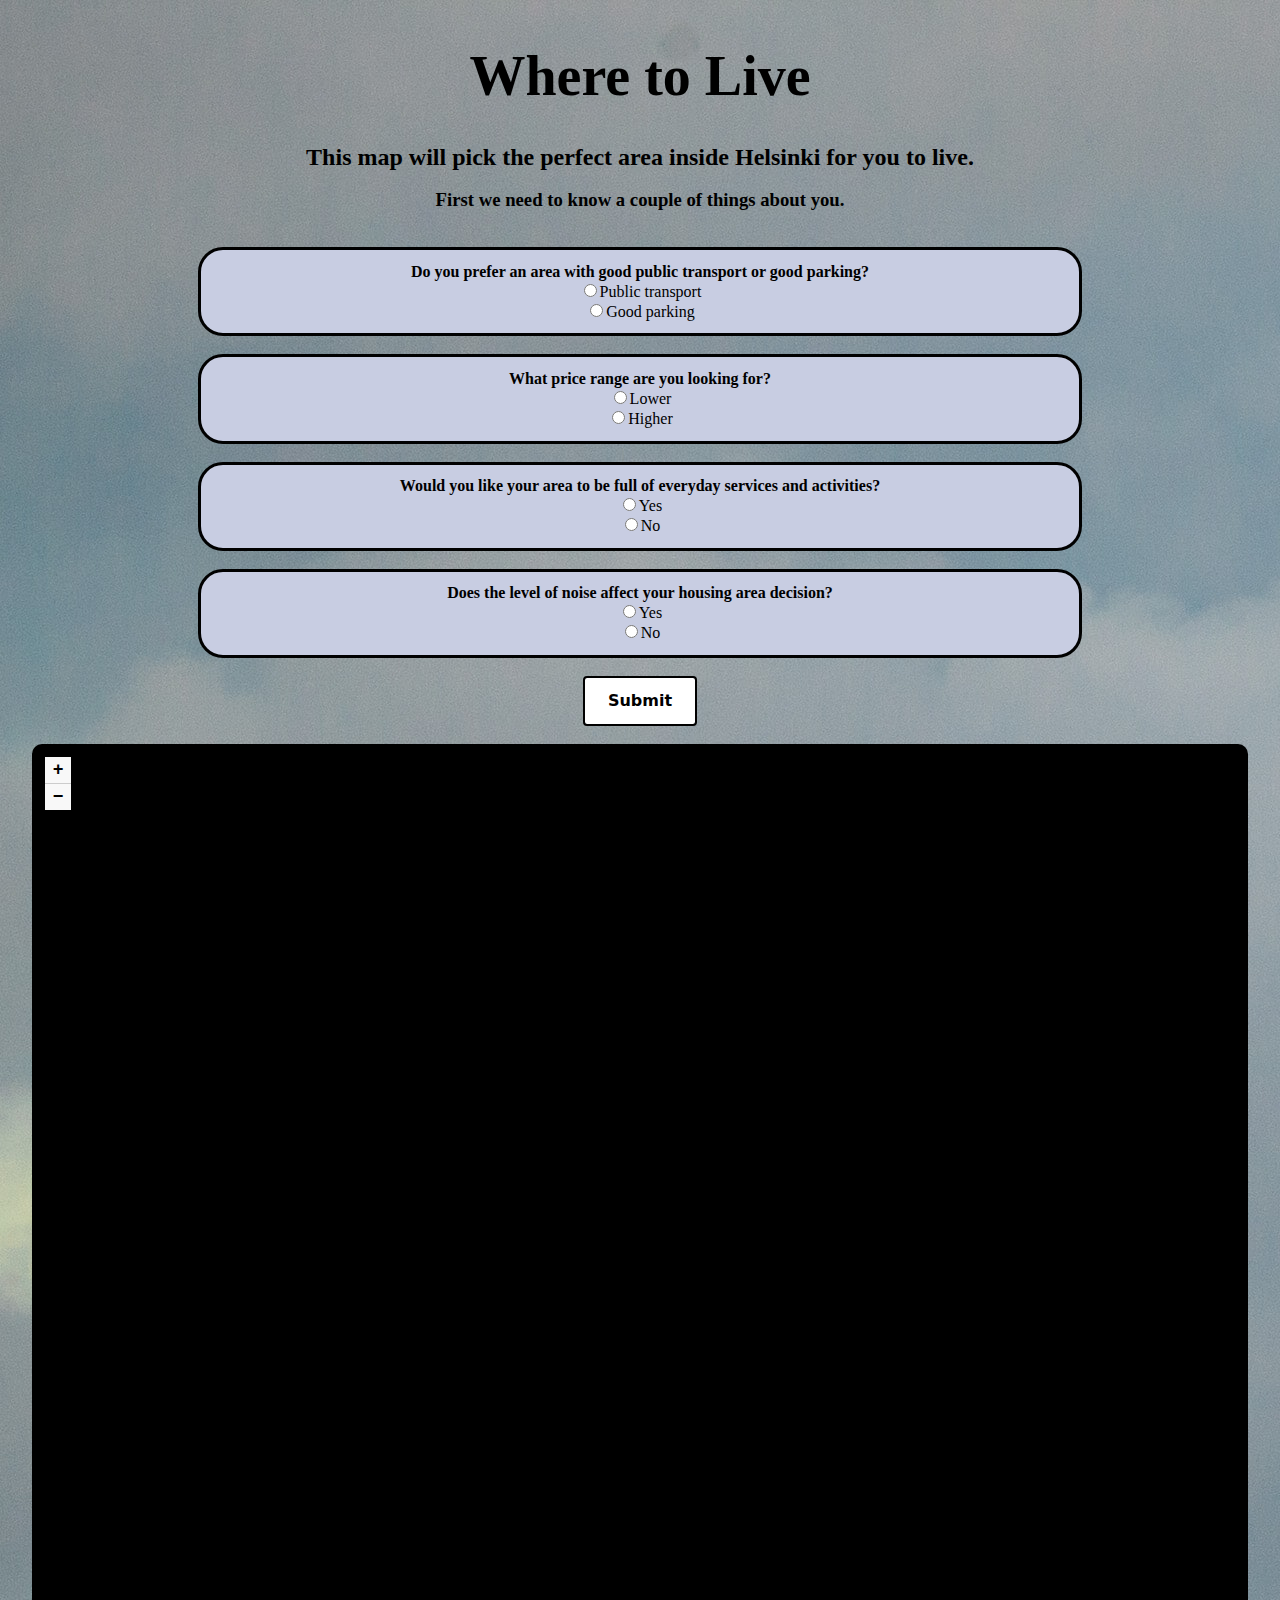
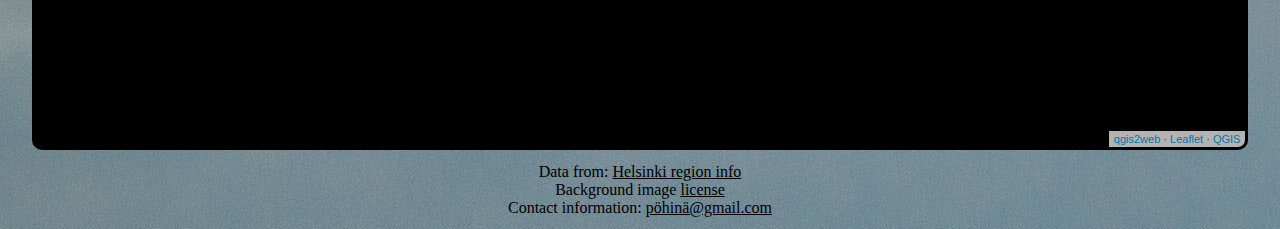
==== index.html @ c447a906 "Changed opacity to be lower on all instances" ====
<!doctype html>
<html lang="en">
    <head>
        <meta charset="utf-8">
        <meta http-equiv="X-UA-Compatible" content="IE=edge">
        <meta name="viewport" content="initial-scale=1,user-scalable=no,maximum-scale=1,width=device-width">
        <meta name="viewport" content="width=device-width, initial-scale=1">
        <meta name="mobile-web-app-capable" content="yes">
        <meta name="apple-mobile-web-app-capable" content="yes">
        <link rel="stylesheet" href="css/leaflet.css">
        <link rel="stylesheet" href="css/qgis2web.css"><link rel="stylesheet" href="css/fontawesome-all.min.css">
        <style>

a.ex1:hover, a.ex1:active {font-size: 110%;}
a.ex2:hover, a.ex2:active {font-size: 110%;}
a.ex3:hover, a.ex3:active {font-size: 110%;}    

body {
    background-image: url("HelsinkiBG.jpg"); 

    
}
        
        #map {
            width: 1700px;
            height: 1000px;
            max-width: 95%;
            max-height: 95%;
            margin-left: auto;
            margin-right: auto;
            margin-top: auto;
            margin-bottom: auto;
            background-color: #000000;
            border-radius: 10px;
            border-color: black;
            border-style: solid;
        }

footer {
    text-align: center;
    margin-top: 1%;
    margin-bottom: 1%;
}

        </style>


        <title>Where to live</title>

<script type="text/javascript">


</script>


    </head>


    <body>

        
    <br>
    </br>

        <h1>Where to Live</h1>


    <br>
    </br>

    <h2>This map will pick the perfect area inside Helsinki for you to live.</h2>
    <br>

<h3>First we need to know a couple of things about you.</h3>

    <br>
    </br>

    <form id ="form">

        <div class="transbox">
    <p> <b>Do you prefer an area with good public transport or good parking?</b><br>
    <input type="radio" name="option1" value="op1" id="pt">Public transport</input><br>
    <input type="radio" name="option1" value="op2" id="gp">Good parking<br>
</p>
</div>


  <br>

  <div class="transbox">
  <p><b>What price range are you looking for?</b><br>
    <input id="yes" name="option2" type ="radio" value="op4">Lower</input><br>
    <input id="no" name="option2" type ="radio" value="op5">Higher</input><br>
</p>
</div>


  <br>

  <div class="transbox">
  <p><b>Would you like your area to be full of everyday services and activities?</b><br>
    <input id="yes2" name="option3" type ="radio" value="op7">Yes</input><br>
    <input id="no2" name="option3" type ="radio" value="op8">No</input><br>
 </p>
</div>


  <br>

  <div class="transbox">
  <p><b>Does the level of noise affect your housing area decision?</b><br>
    <input id="yes3" name="option4" type ="radio" value="op10">Yes</input><br>
    <input id="no3" name="option4" type ="radio" value="op11">No</input><br>
</p>
</div>

</form>

<br>


<button type="button" class="button" role="button" onclick=Pohina() {>Submit</button>



 <p id="output"></p>


<br>




<script>

 /* The function should be able to do the following things: 
  
    1. Adjust the opacity of the marker to make it pop up after clicking 'submit'.
    
    3. Show the reasons on text that make the specific area suitable in the first place. (popup)
    
    4. The function must also specify the areas in plural that are suitable for the respondent. 
    
    */


    // the meat of the function itself //
    function Pohina() {


    // var declarations for input id elements //

    // group 1 //
    var rd1 = document.getElementById("pt");
    var rd2 = document.getElementById("gp");
    // group 2 //
    var rd4 = document.getElementById("yes");
    var rd5 = document.getElementById("no");
    // group 3 //
    var rd7 = document.getElementById("yes2");
    var rd8 = document.getElementById("no2");
    // group 4 // 
    var rd10 = document.getElementById("yes3");
    var rd11 = document.getElementById("no3");


    // form //
    var fo1 = document.getElementById("form");


    // if else section //

    // (rd1) conditional that checks user input, Helsinki South and Helsinki Central //

    if(rd1.checked == true && rd5.checked == true && rd7.checked == true && rd11.checked == true){

    document.getElementById("output").innerHTML = "<br>These are the perfect areas for you.</br>";


    // defines the opacity of the selected markers //
    helsinkis.setOpacity(1.0);
    helsinkice.setOpacity(1.0);
    helsinkiwe.setOpacity(0.0);
    helsinkin.setOpacity(0.0);
    helsinkine.setOpacity(0.0);
    helsinkise.setOpacity(0.0);
    helsinkie.setOpacity(0.0);
    oster.setOpacity(0.0);


    // sets the map to be lower in opacity //

    layer_GoogleHybrid_0.setOpacity(0.5);

    helsinkis.bindPopup("<b>You like good public transport and good service availability.</b><br></br>Helsinki South:<br>Kluuvi, Kamppi, Etu-Töölö").openPopup();
    helsinkice.bindPopup("<b>You like good public transport and good service availability.</b><br></br>Helsinki Central:<br>Pasila, Kallio, Alppila").openPopup();




    for(var i=0; i<fo1.length; i++)


    fo1[i].checked = false;

}


    // rd1 Helsinki South, Helsinki Southeast and Helsinki East //

    else if(rd1.checked == true && rd4.checked == true && rd7.checked == true && rd11.checked == true){

    document.getElementById("output").innerHTML = "<br>These are the perfect areas for you.</br>";

    // defines the opacity of the selected markers //
    helsinkis.setOpacity(1.0);
    helsinkice.setOpacity(0.0);
    helsinkiwe.setOpacity(0.0);
    helsinkin.setOpacity(0.0);
    helsinkine.setOpacity(0.0);
    helsinkise.setOpacity(0.0);
    helsinkie.setOpacity(1.0);
    oster.setOpacity(0.0);

    // sets the map to be lower in opacity //
    
    layer_GoogleHybrid_0.setOpacity(0.5);

    helsinkis.bindPopup("<b>You like good public transport and good service availability.</b><br></br>Helsinki South:<br>Kluuvi, Kamppi, Etu-Töölö").openPopup();
    helsinkie.bindPopup("<b>You also might like cheaper housing prices and good service availability.</b><br></br>Helsinki East:<br>Itäkeskus, Myllypuro, Kontula").openPopup();
    helsinkise.bindPopup("<b>You like good public transport and good housing.</b><br></br>Helsinki Southeast:<br>Kulosaari, Herttoniemi, Roihuvuori").openPopup();



    for(var i=0; i<fo1.length; i++)


    fo1[i].checked = false;



    // rd1 Helsinki Northeast and Helsinki East //

}   else if(rd1.checked == true && rd4.checked == true && rd7.checked == true && rd10.checked == true){


    document.getElementById("output").innerHTML = "<br>These are the perfect areas for you.</br>";

    // defines the opacity of the selected markers //
    helsinkis.setOpacity(0.0);
    helsinkice.setOpacity(0.0);
    helsinkiwe.setOpacity(0.0);
    helsinkin.setOpacity(0.0);
    helsinkine.setOpacity(1.0);
    helsinkise.setOpacity(0.0);
    helsinkie.setOpacity(1.0);
    oster.setOpacity(0.0);


    // sets the map to be lower in opacity //
    
    layer_GoogleHybrid_0.setOpacity(0.5);


    helsinkie.bindPopup("<b>You might like cheaper housing prices and good service availability.</b><br></br>Helsinki East:<br>Itäkeskus, Myllypuro, Kontula").openPopup();
    helsinkine.bindPopup("<b>You like cheaper housing prices and okay service availability. These areas also have good public transport.</b><br></br>Helsinki Northeast:<br>Malmi, Puistola, Tapanila").openPopup();



for(var i=0; i<fo1.length; i++)


fo1[i].checked = false;


}

    // rd2 Helsinki North, Helsinki Northeast and Helsinki Östersundom //

    else if(rd2.checked == true && rd5.checked == true && rd8.checked == true && rd10.checked == true) {

    document.getElementById("output").innerHTML = "<br>These are the perfect areas for you.</br>";


    // defines the opacity of the selected markers //
    helsinkis.setOpacity(0.0);
    helsinkice.setOpacity(0.0);
    helsinkiwe.setOpacity(0.0);
    helsinkin.setOpacity(1.0);
    helsinkine.setOpacity(1.0);
    helsinkise.setOpacity(0.0);
    helsinkie.setOpacity(0.0);
    oster.setOpacity(1.0);


    // sets the map to be lower in opacity //
    
    layer_GoogleHybrid_0.setOpacity(0.5);



    helsinkin.bindPopup("<b>You prefer good parking and a quieter area.</b><br>Helsinki North:<br>Pakila, Oulunkylä, Paloheinä").openPopup();
    helsinkine.bindPopup("<b>You prefer good parking and a quieter area.</b><br>Helsinki Northeast:<br>Malmi, Puistola, Tapanila").openPopup();
    oster.bindPopup("<b>You prefer good parking and a quieter area.</b><br>Östersundom<br>Salmenkallio, Karhusaari, Puroniitty").openPopup();



    for(var i=0 ;i<fo1.length; i++)

    

    fo1[i].checked = false;


    // rd2 Helsinki Southeast and Östersundom //
}   else if(rd2.checked == true && rd5.checked == true && rd8.checked == true && rd10.checked == true){


    document.getElementById("output").innerHTML = "<br>These are the perfect areas for you.</br>";


    // defines the opacity of the selected markers //
    helsinkis.setOpacity(0.0);
    helsinkice.setOpacity(0.0);
    helsinkiwe.setOpacity(0.0);
    helsinkin.setOpacity(0.0);
    helsinkine.setOpacity(0.0);
    helsinkise.setOpacity(1.0);
    helsinkie.setOpacity(0.0);
    oster.setOpacity(1.0);


    // sets the map to be lower in opacity //
    
    layer_GoogleHybrid_0.setOpacity(0.5);


    helsinkise.bindPopup("<b>You prefer okay service availability, good parking and a quieter area.</b><br>Helsinki Southeast:<br>Kulosaari, Herttoniemi, Roihuvuori").openPopup();
    oster.bindPopup("<b>You prefer good parking and a quieter area.</b><br>Östersundom:<br>Salmenkallio, Karhusaari, Puroniitty").openPopup();



    for(var i=0 ;i<fo1.length; i++)

    

    fo1[i].checked = false;





    // rd2 Helsinki East //


} else if(rd2.checked == true && rd4.checked == true && rd7.checked == true && rd11.checked == true){


    document.getElementById("output").innerHTML = "<br>This is the perfect area for you.</br>";


    // defines the opacity of the selected markers //
    helsinkis.setOpacity(0.0);
    helsinkice.setOpacity(0.0);
    helsinkiwe.setOpacity(0.0);
    helsinkin.setOpacity(0.0);
    helsinkine.setOpacity(0.0);
    helsinkise.setOpacity(0.0);
    helsinkie.setOpacity(1.0);
    oster.setOpacity(0.0);


    // sets the map to be lower in opacity //
    
    layer_GoogleHybrid_0.setOpacity(0.5);



    helsinkie.bindPopup("<b>You prefer okay service availability, good parking and a cheaper area.</b><br>Helsinki East:<br>Itäkeskus, Myllypuro, Kontula").openPopup();


    for(var i=0 ;i<fo1.length; i++)

    

    fo1[i].checked = false;


}

    // rd4 Helsinki Northeast, Helsinki East //
    else if(rd4.checked == true && rd7.checked == true && rd10.checked == true){

    document.getElementById("output").innerHTML = "<br>These are the perfect areas for you.</br>";


    // defines the opacity of the selected markers //
    helsinkis.setOpacity(0.0);
    helsinkice.setOpacity(0.0);
    helsinkiwe.setOpacity(0.0);
    helsinkin.setOpacity(0.0);
    helsinkine.setOpacity(1.0);
    helsinkise.setOpacity(0.0);
    helsinkie.setOpacity(1.0);
    oster.setOpacity(0.0);


    // sets the map to be lower in opacity //
    
    layer_GoogleHybrid_0.setOpacity(0.5);


    helsinkin.bindPopup("<b>You prefer cheap housing prices.</b><br></br>Helsinki Northeast:<br>Malmi, Puistola, Tapanila").openPopup();
    helsinkie.bindPopup("<b>You prefer cheap housing prices.</b><br></br>Helsinki East:<br>Itäkeskus<br>Myllypuro").openPopup();



    for(var i=0; i<fo1.length; i++)

    fo1[i].checked = false;

}   

    // rd4 Helsinki Northeast //
    else if (rd4.checked == true && rd8.checked == true && rd10.checked == true){

    document.getElementById("output").innerHTML = "<br>These are the perfect areas for you.</br>";


    // defines the opacity of the selected markers //
    helsinkis.setOpacity(0.0);
    helsinkice.setOpacity(0.0);
    helsinkiwe.setOpacity(0.0);
    helsinkin.setOpacity(0.0);
    helsinkine.setOpacity(1.0);
    helsinkise.setOpacity(0.0);
    helsinkie.setOpacity(0.0);
    oster.setOpacity(0.0);


    // sets the map to be lower in opacity //
    
    layer_GoogleHybrid_0.setOpacity(0.5);


    helsinkine.bindPopup("<b>You prefer cheap housing prices.</b><br></br>Helsinki Northeast:<br>Malmi, Puistola, Tapanila").openPopup();


    for(var i=0; i<fo1.length; i++)

    fo1[i].checked = false;


}

    // rd5 Helsinki South, Helsinki Central, Helsinki Southeast, Helsinki West //

    else if(rd5.checked == true && rd7.checked == true && rd11.checked == true){

    document.getElementById("output").innerHTML = "<br>These are the perfect areas for you.</br>";


    // defines the opacity of the selected markers //
    helsinkis.setOpacity(1.0);
    helsinkice.setOpacity(1.0);
    helsinkiwe.setOpacity(1.0);
    helsinkin.setOpacity(0.0);
    helsinkine.setOpacity(0.0);
    helsinkise.setOpacity(1.0);
    helsinkie.setOpacity(0.0);
    oster.setOpacity(0.0);


    // sets the map to be lower in opacity //
    
    layer_GoogleHybrid_0.setOpacity(0.5);


    helsinkis.bindPopup("<b>This is the most central area available with the highest housing prices.</b><br></br>Helsinki South:<br>Kluuvi, Kamppi, Etu-Töölö").openPopup();
    helsinkice.bindPopup("<b>This is a nice central area in Helsinki with a lot of everyday services and activities.</b><br></br>Helsinki Central:<br>Pasila, Kallio, Alppila").openPopup();
    helsinkise.bindPopup("<b>This is a quieter area and more secluded area that still has a good amount of services.</b><br></br>Helsinki Southeast:<br>Kulosaari, Herttoniemi, Roihuvuori").openPopup();
    helsinkiwe.bindPopup("<b>This is a quieter area and more secluded area that still has a good amount of services.</b><br></br>Helsinki West:<br>Haaga, Pitäjänmäki, Kannelmäki").openPopup();



    for(var i=0; i<fo1.length; i++)

    fo1[i].checked = false;


}   

    // rd5 Helsinki West, Helsinki Southeast and Helsinki Östersundom //

    else if(rd5.checked == true && rd8.checked == true && rd10.checked == true){

    document.getElementById("output").innerHTML = "<br>These are the perfect areas for you.</br>";


    // defines the opacity of the selected markers //
    helsinkis.setOpacity(0.0);
    helsinkice.setOpacity(0.0);
    helsinkiwe.setOpacity(1.0);
    helsinkin.setOpacity(0.0);
    helsinkine.setOpacity(0.0);
    helsinkise.setOpacity(1.0);
    helsinkie.setOpacity(0.0);
    oster.setOpacity(1.0);

    // sets the map to be lower in opacity //
    
    layer_GoogleHybrid_0.setOpacity(0.5);

 
    helsinkiwe.bindPopup("<b>The price of housing is irrelevant to you but you prefer a quieter area.</b><br></br>Helsinki West:<br>Haaga, Pitäjänmäki, Kannelmäki").openPopup();
    helsinkise.bindPopup("<b>The price of housing is irrelevant to you but you prefer a quieter area.</b><br></br>Helsinki Southeast:<br>Kulosaari, Herttoniemi, Roihuvuori").openPopup();
    oster.bindPopup("<b>The price of housing is irrelevant to you but you prefer a quieter area.</b><br></br>Östersundom:<br>Salmenkallio, Karhusaari, Puroniitty").openPopup();


for(var i=0; i<fo1.length; i++)

fo1[i].checked = false;    



}

    // rd7 Helsinki South, Helsinki Central and Helsinki East //

    else if(rd7.checked == true && rd11.checked == true){

    document.getElementById("output").innerHTML = "<br>These are the perfect areas for you.</br>";


    // defines the opacity of the selected markers //
    helsinkis.setOpacity(1.0);
    helsinkice.setOpacity(1.0);
    helsinkiwe.setOpacity(0.0);
    helsinkin.setOpacity(0.0);
    helsinkine.setOpacity(0.0);
    helsinkise.setOpacity(0.0);
    helsinkie.setOpacity(1.0);
    oster.setOpacity(0.0);

    // sets the map to be lower in opacity //
    
    layer_GoogleHybrid_0.setOpacity(0.5);


    helsinkis.bindPopup("<b>Most services are found at this area.</b><br></br>Helsinki South:<br>Kluuvi, Kamppi, Etu-Töölö").openPopup();
    helsinkice.bindPopup("<b>A lot of services are found at this area.</b><br></br>Helsinki Central:<br>Pasila, Kallio, Alppila").openPopup();
    helsinkie.bindPopup("<b>A lot of services are found at this area.</b><br></br>Helsinki East:<br>Itäkeskus<br>Myllypuro").openPopup();



    for(var i=0; i<fo1.length; i++)

    fo1[i].checked = false;

}   

    // rd7 Helsinki Northeast, Helsinki Southeast //

    else if(rd7.checked == true && rd10.checked == true){

        document.getElementById("output").innerHTML = "<br>These are the perfect areas for you.</br>";


    // defines the opacity of the selected markers //
    helsinkis.setOpacity(0.0);
    helsinkice.setOpacity(0.0);
    helsinkiwe.setOpacity(0.0);
    helsinkin.setOpacity(0.0);
    helsinkine.setOpacity(1.0);
    helsinkise.setOpacity(1.0);
    helsinkie.setOpacity(0.0);
    oster.setOpacity(0.0);


    // sets the map to be lower in opacity //
    
    layer_GoogleHybrid_0.setOpacity(0.5);


    helsinkine.bindPopup("<b>This area has ok service availability and not a lot of noise.</b><br></br>Helsinki Northeast:<br>Malmi, Puistola, Tapanila").openPopup();
    helsinkise.bindPopup("<b>This area has ok service availability and not a lot of noise.</b><br></br>Helsinki Southeast:<br>Kulosaari, Herttoniemi, Roihuvuori").openPopup();



    for(var i=0; i<fo1.length; i++)

    fo1[i].checked = false;


    }

    
    // rd8 Helsinki North, Helsinki West, Helsinki Northeast and Helsinki Östersundom //

    else if(rd8.checked == true && rd10.checked == true){

    document.getElementById("output").innerHTML = "<br>These are the perfect areas for you.</br>";


    // defines the opacity of the selected markers //
    helsinkis.setOpacity(0.0);
    helsinkice.setOpacity(0.0);
    helsinkiwe.setOpacity(1.0);
    helsinkin.setOpacity(1.0);
    helsinkine.setOpacity(1.0);
    helsinkise.setOpacity(0.0);
    helsinkie.setOpacity(0.0);
    oster.setOpacity(1.0);


    // sets the map to be lower in opacity //
    
    layer_GoogleHybrid_0.setOpacity(0.5);


    
    helsinkin.bindPopup("<b>This area doesn't have a lot of services but is more secluded.</b><br></br>Helsinki North:<br>Pakila, Oulunkylä, Paloheinä").openPopup();
    helsinkiwe.bindPopup("<b>This area doesn't have a lot of services but is more secluded.</b><br></br>Helsinki West:<br>Haaga, Pitäjänmäki, Kannelmäki").openPopup();
    helsinkine.bindPopup("<b>This area doesn't have a lot of services but is more secluded.</b><br></br>Helsinki Northeast:<br>Malmi, Puistola, Tapanila").openPopup();
    oster.bindPopup("<b>This area doesn't have a lot of services but is more secluded.</b><br></br>Östersundom:<br>Salmenkallio, Karhusaari, Puroniitty").openPopup();

    

    for(var i=0; i<fo1.length; i++)

    fo1[i].checked = false;

}   

    // rd8 Helsinki Southeast, Helsinki Northeast and Helsinki North //

    else if(rd8.checked == true && rd11.checked == true){

        document.getElementById("output").innerHTML = "<br>These are the perfect areas for you.</br>";


    // defines the opacity of the selected markers //
    helsinkis.setOpacity(0.0);
    helsinkice.setOpacity(0.0);
    helsinkiwe.setOpacity(0.0);
    helsinkin.setOpacity(1.0);
    helsinkine.setOpacity(1.0);
    helsinkise.setOpacity(1.0);
    helsinkie.setOpacity(0.0);
    oster.setOpacity(1.0);

    // sets the map to be lower in opacity //
    
    layer_GoogleHybrid_0.setOpacity(0.5);


    helsinkin.bindPopup("<b>This area doesn't have a lot of noise and minimal service availability.</b><br></br>Helsinki North:<br>Pakila, Oulunkylä, Paloheinä").openPopup();
    helsinkise.bindPopup("<b>This area doesn't have a lot of noise and okay service availability.</b><br></br>Helsinki Southeast:<br>Kulosaari, Herttoniemi, Roihuvuori").openPopup();
    oster.bindPopup("<b>This area is very quiet and peaceful but doesn't have a lot of services. Housing prices are also be a little higher in this area.</b><br></br>Östersundom:<br>Salmenkallio, Karhusaari, Puroniitty").openPopup();



    for(var i=0; i<fo1.length; i++)

    fo1[i].checked = false;

}   


    // rd10 Helsinki West, Helsinki North, Helsinki Northeast, Helsinki Southeast and Helsinki Östersundom //

    else if(rd10.checked == true && rd2.checked == true && rd5.checked == true && rd8.checked == true){

    document.getElementById("output").innerHTML = "<br>These are the perfect areas for you.</br>";


    // defines the opacity of the selected markers //
    helsinkis.setOpacity(0.0);
    helsinkice.setOpacity(0.0);
    helsinkiwe.setOpacity(1.0);
    helsinkin.setOpacity(1.0);
    helsinkine.setOpacity(1.0);
    helsinkise.setOpacity(0.0);
    helsinkie.setOpacity(0.0);
    oster.setOpacity(1.0);

    // sets the map to be lower in opacity //
    
    layer_GoogleHybrid_0.setOpacity(0.5);


    helsinkiwe.bindPopup("<b>This area doesn't usually have a lot of noise.</b><br></br>Helsinki West:<br>Haaga, Pitäjänmäki, Kannelmäki").openPopup();
    helsinkin.bindPopup("<b>This area doesn't usually have a lot of noise.</b><br></br>Helsinki North:<br>Pakila, Oulunkylä, Paloheinä").openPopup();
    helsinkine.bindPopup("<b>This area doesn't usually have a lot of noise.</b><br></br>Helsinki Northeast:<br>Malmi, Puistola, Tapanila").openPopup();
    helsinkise.bindPopup("<b>This area doesn't usually have a lot of noise.</b><br></br>Helsinki Southeast:<br>Kulosaari, Herttoniemi, Roihuvuori").openPopup();
    oster.bindPopup("<b>This area doesn't usually have a lot of noise.</b><br></br>Östersundom:<br>Karhusaari, Puroniitty, Talosaari").openPopup();

    for(var i=0; i<fo1.length; i++)

    fo1[i].checked = false;

}

    // rd11 Helsinki South, Helsinki Central, Helsinki East //
    
    else if(rd11.checked == true && rd1.checked == true && rd5.checked == true && rd7.checked == true){

    document.getElementById("output").innerHTML = "<br>These are the perfect areas for you.</br>";

    // defines the opacity of the selected markers //
    helsinkis.setOpacity(1.0);
    helsinkice.setOpacity(1.0);
    helsinkiwe.setOpacity(0.0);
    helsinkin.setOpacity(0.0);
    helsinkine.setOpacity(0.0);
    helsinkise.setOpacity(0.0);
    helsinkie.setOpacity(1.0);
    oster.setOpacity(0.0);

    // sets the map to be lower in opacity //
    
    layer_GoogleHybrid_0.setOpacity(0.5);


    helsinkis.bindPopup("<b>This might be a good area for you.</b><br></br>Helsinki South:<br>Kluuvi, Kamppi, Etu-Töölö").openPopup();
    helsinkice.bindPopup("<b>This might be a good area for you.</b><br></br>Helsinki Central:<br>Pasila, Kallio, Alppila").openPopup();
    helsinkie.bindPopup("<b>This might be a good area for you.</b><br></br>Helsinki East:<br>Itäkeskus<br>Myllypuro").openPopup();

    for(var i=0; i<fo1.length; i++)

    fo1[i].checked = false;

}   



    else {
        
        // alerts the user that they need to take action by clicking some of the options //

        alert("You have to select at least one option from each column!");

        // resets the markers to their default state //

        helsinkis.setOpacity(0.0);
        helsinkice.setOpacity(0.0);
        helsinkiwe.setOpacity(0.0);
        helsinkin.setOpacity(0.0);
        helsinkine.setOpacity(0.0);
        helsinkise.setOpacity(0.0);
        helsinkie.setOpacity(0.0);
        oster.setOpacity(0.0);



        // resets the p element to its default state by giving it an empty string //

        document.getElementById("output").innerHTML = "";



        // resets the radio buttons to their default state //

        for(var i=0; i<fo1.length; i++)

        fo1[i].checked = false;


        // resets the Google Hybrid layer back to 1.0 //

        layer_GoogleHybrid_0.setOpacity(1.0);


    


    }
};




</script>


        <div id="map">
        </div>
        <script src="js/qgis2web_expressions.js"></script>
        <script src="js/leaflet.js"></script>
        <script src="js/leaflet.rotatedMarker.js"></script>
        <script src="js/leaflet.pattern.js"></script>
        <script src="js/leaflet-hash.js"></script>
        <script src="js/Autolinker.min.js"></script>
        <script src="js/rbush.min.js"></script>
        <script src="js/labelgun.min.js"></script>
        <script src="js/labels.js"></script>



        <script>
        var map = L.map('map', {
            zoomControl:true, maxZoom:28, minZoom:1
        }).fitBounds([[60.04501268122076,24.625284448821272],[60.3158035961785,25.558720879803754]]);
        var hash = new L.Hash(map);
        map.attributionControl.setPrefix('<a href="https://github.com/tomchadwin/qgis2web" target="_blank">qgis2web</a> &middot; <a href="https://leafletjs.com" title="A JS library for interactive maps">Leaflet</a> &middot; <a href="https://qgis.org">QGIS</a>');
        var autolinker = new Autolinker({truncate: {length: 30, location: 'smart'}});
        var bounds_group = new L.featureGroup([]);
        function setBounds() {
        }
        map.createPane('pane_GoogleHybrid_0');
        map.getPane('pane_GoogleHybrid_0').style.zIndex = 400;
        var layer_GoogleHybrid_0 = L.tileLayer('http://mt0.google.com/vt/lyrs=y&hl=en&x={x}&y={y}&z={z}', {
            pane: 'pane_GoogleHybrid_0',
            opacity: 1.0,
            attribution: '',
            minZoom: 0,
            maxZoom: 28,
            minNativeZoom: 0,
            maxNativeZoom: 18
        });
        layer_GoogleHybrid_0;
        map.addLayer(layer_GoogleHybrid_0);

        
        function pop_Seutukartta_liikenne_juna_asema_1(feature, layer) {
            var popupContent = '<table>\
                    <tr>\
                        <td colspan="2">' + (feature.properties['tietopalvelu_id'] !== null ? autolinker.link(feature.properties['tietopalvelu_id'].toLocaleString()) : '') + '</td>\
                    </tr>\
                    <tr>\
                        <td colspan="2">' + (feature.properties['asemapaikka'] !== null ? autolinker.link(feature.properties['asemapaikka'].toLocaleString()) : '') + '</td>\
                    </tr>\
                    <tr>\
                        <td colspan="2">' + (feature.properties['mtryhm'] !== null ? autolinker.link(feature.properties['mtryhm'].toLocaleString()) : '') + '</td>\
                    </tr>\
                </table>';
            layer.bindPopup(popupContent, {maxHeight: 400});
        }





        // Markkerit suurpiireille //

        var helsinkis = L.marker([60.168469461561536, 24.94051244901858]).addTo(map);
        helsinkis.bindPopup("<b>South Helsinki</b><br>Southern Major District");

        helsinkis.setOpacity (0.0);


        var helsinkice = L.marker([60.197483495056204, 24.931579792222763]).addTo(map);
        helsinkice.bindPopup("<b>Helsinki Central </b><br>Central Major District");

        helsinkice.setOpacity(0.0);


        var helsinkiwe = L.marker([60.22190779360781, 24.896233151338762]).addTo(map);
        helsinkiwe.bindPopup("<b>Helsinki West </b><br>Western Major District");

        helsinkiwe.setOpacity(0.0);


        var helsinkin = L.marker([60.234987362157014, 24.95557518935707]).addTo(map);
        helsinkin.bindPopup("<b>Helsinki North</b><br>Northern Major District");

        helsinkin.setOpacity(0.0);
        


        var helsinkine = L.marker([60.26055869396149, 25.02100349314523]).addTo(map);
        helsinkine.bindPopup("<b>Helsinki Northeast</b><br>North-Eastern Major District");

        helsinkine.setOpacity(0.0);
        

        var helsinkise = L.marker([60.19032101074587, 25.027061996911623]).addTo(map);
        helsinkise.bindPopup("<b>Helsinki Southeast</b><br>South-Eastern Major District");

        helsinkise.setOpacity(0.0);
        

       var helsinkie = L.marker([60.214980435594, 25.079148763330014]).addTo(map);
        helsinkie.bindPopup("<b>Helsinki East</b><br>Eastern Major District");

        helsinkie.setOpacity(0.0);



        var oster = L.marker([60.251937174076886, 25.17739540858627]).addTo(map);
        oster.bindPopup("<b>Östersundom</b><br>Östersundom Major District");

        oster.setOpacity(0.0);







        

        function style_Seutukartta_liikenne_juna_asema_1_0() {
            return {
                pane: 'pane_Seutukartta_liikenne_juna_asema_1',
                opacity: 1,
                color: 'rgba(35,35,35,1.0)',
                dashArray: '',
                lineCap: 'butt',
                lineJoin: 'miter',
                weight: 1.0, 
                fill: true,
                fillOpacity: 0.8,
                fillColor: 'rgba(65, 131, 215, 1)',
                interactive: true,
            }
        }
        map.createPane('pane_Seutukartta_liikenne_juna_asema_1');
        map.getPane('pane_Seutukartta_liikenne_juna_asema_1').style.zIndex = 401;
        map.getPane('pane_Seutukartta_liikenne_juna_asema_1').style['mix-blend-mode'] = 'normal';
        var layer_Seutukartta_liikenne_juna_asema_1 = L.geoJson(null, {
            attribution: '',
            interactive: true,
            dataVar: 'json_Seutukartta_liikenne_juna_asema_1',
            layerName: 'layer_Seutukartta_liikenne_juna_asema_1',
            style: style_Seutukartta_liikenne_juna_asema_1_0,
            pane: 'pane_Seutukartta_liikenne_juna_asema_1',
            onEachFeature: pop_Seutukartta_liikenne_juna_asema_1
        });
        function getSeutukartta_liikenne_juna_asema_1Json(geojson) {
            layer_Seutukartta_liikenne_juna_asema_1.addData(geojson);
        };
        bounds_group.addLayer(layer_Seutukartta_liikenne_juna_asema_1);
        map.addLayer(layer_Seutukartta_liikenne_juna_asema_1);
        function pop_Seutukartta_liikenne_lentoasemat_2(feature, layer) {
            var popupContent = '<table>\
                    <tr>\
                        <td colspan="2">' + (feature.properties['tietopalvelu_id'] !== null ? autolinker.link(feature.properties['tietopalvelu_id'].toLocaleString()) : '') + '</td>\
                    </tr>\
                    <tr>\
                        <td colspan="2">' + (feature.properties['lentokentta'] !== null ? autolinker.link(feature.properties['lentokentta'].toLocaleString()) : '') + '</td>\
                    </tr>\
                    <tr>\
                        <td colspan="2">' + (feature.properties['mtryhm'] !== null ? autolinker.link(feature.properties['mtryhm'].toLocaleString()) : '') + '</td>\
                    </tr>\
                </table>';
            layer.bindPopup(popupContent, {maxHeight: 400});
        }

        function style_Seutukartta_liikenne_lentoasemat_2_0() {
            return {
                pane: 'pane_Seutukartta_liikenne_lentoasemat_2',
                opacity: 1,
                color: 'rgba(35,35,35,1.0)',
                dashArray: '',
                lineCap: 'butt',
                lineJoin: 'miter',
                weight: 1.0, 
                fill: true,
                fillOpacity: 0.8,
                fillColor: 'rgba(255,255,0.0)',
                interactive: true,
            }
        }
        map.createPane('pane_Seutukartta_liikenne_lentoasemat_2');
        map.getPane('pane_Seutukartta_liikenne_lentoasemat_2').style.zIndex = 402;
        map.getPane('pane_Seutukartta_liikenne_lentoasemat_2').style['mix-blend-mode'] = 'normal';
        var layer_Seutukartta_liikenne_lentoasemat_2 = L.geoJson(null, {
            attribution: '',
            interactive: true,
            dataVar: 'json_Seutukartta_liikenne_lentoasemat_2',
            layerName: 'layer_Seutukartta_liikenne_lentoasemat_2',
            style: style_Seutukartta_liikenne_lentoasemat_2_0,
            pane: 'pane_Seutukartta_liikenne_lentoasemat_2',
            onEachFeature: pop_Seutukartta_liikenne_lentoasemat_2
        });
        function getSeutukartta_liikenne_lentoasemat_2Json(geojson) {
            layer_Seutukartta_liikenne_lentoasemat_2.addData(geojson);
        };
        bounds_group.addLayer(layer_Seutukartta_liikenne_lentoasemat_2);
        map.addLayer(layer_Seutukartta_liikenne_lentoasemat_2);
        function pop_Seutukartta_liikenne_metroasemat_3(feature, layer) {
            var popupContent = '<table>\
                    <tr>\
                        <td colspan="2">' + (feature.properties['tietopalvelu_id'] !== null ? autolinker.link(feature.properties['tietopalvelu_id'].toLocaleString()) : '') + '</td>\
                    </tr>\
                    <tr>\
                        <td colspan="2">' + (feature.properties['metroasema'] !== null ? autolinker.link(feature.properties['metroasema'].toLocaleString()) : '') + '</td>\
                    </tr>\
                    <tr>\
                        <td colspan="2">' + (feature.properties['mtryhm'] !== null ? autolinker.link(feature.properties['mtryhm'].toLocaleString()) : '') + '</td>\
                    </tr>\
                </table>';
            layer.bindPopup(popupContent, {maxHeight: 400});
        }

        function style_Seutukartta_liikenne_metroasemat_3_0() {
            return {
                pane: 'pane_Seutukartta_liikenne_metroasemat_3',
                opacity: 1,
                color: 'rgba(35,35,35,1.0)',
                dashArray: '',
                lineCap: 'butt',
                lineJoin: 'miter',
                weight: 1.0, 
                fill: true,
                fillOpacity: 0.8,
                fillColor: 'rgba(207,0,3,1.0)',
                interactive: true,
            }
        }
        map.createPane('pane_Seutukartta_liikenne_metroasemat_3');
        map.getPane('pane_Seutukartta_liikenne_metroasemat_3').style.zIndex = 403;
        map.getPane('pane_Seutukartta_liikenne_metroasemat_3').style['mix-blend-mode'] = 'normal';
        var layer_Seutukartta_liikenne_metroasemat_3 = L.geoJson(null, {
            attribution: '',
            interactive: true,
            dataVar: 'json_Seutukartta_liikenne_metroasemat_3',
            layerName: 'layer_Seutukartta_liikenne_metroasemat_3',
            style: style_Seutukartta_liikenne_metroasemat_3_0,
            pane: 'pane_Seutukartta_liikenne_metroasemat_3',
            onEachFeature: pop_Seutukartta_liikenne_metroasemat_3
        });
        function getSeutukartta_liikenne_metroasemat_3Json(geojson) {
            layer_Seutukartta_liikenne_metroasemat_3.addData(geojson);
        };
        bounds_group.addLayer(layer_Seutukartta_liikenne_metroasemat_3);
        map.addLayer(layer_Seutukartta_liikenne_metroasemat_3);
        function pop_Seutukartta_liikenne_paatiet_4(feature, layer) {
            var popupContent = '<table>\
                    <tr>\
                        <td colspan="2">' + (feature.properties['tietopalvelu_id'] !== null ? autolinker.link(feature.properties['tietopalvelu_id'].toLocaleString()) : '') + '</td>\
                    </tr>\
                    <tr>\
                        <td colspan="2">' + (feature.properties['tieluokka_nimi'] !== null ? autolinker.link(feature.properties['tieluokka_nimi'].toLocaleString()) : '') + '</td>\
                    </tr>\
                    <tr>\
                        <td colspan="2">' + (feature.properties['nimi'] !== null ? autolinker.link(feature.properties['nimi'].toLocaleString()) : '') + '</td>\
                    </tr>\
                    <tr>\
                        <td colspan="2">' + (feature.properties['tieluokka_nro'] !== null ? autolinker.link(feature.properties['tieluokka_nro'].toLocaleString()) : '') + '</td>\
                    </tr>\
                    <tr>\
                        <td colspan="2">' + (feature.properties['mtryhm'] !== null ? autolinker.link(feature.properties['mtryhm'].toLocaleString()) : '') + '</td>\
                    </tr>\
                </table>';
            layer.bindPopup(popupContent, {maxHeight: 400});
        }

       

        function style_Tyopaikkaruudukko_2018_6_0() {
            return {
                pane: 'pane_Tyopaikkaruudukko_2018_6',
                opacity: 1,
                color: 'rgba(35,35,35,1.0)',
                dashArray: '',
                lineCap: 'butt',
                lineJoin: 'miter',
                weight: 1.0, 
                fill: true,
                fillOpacity: 1,
                fillColor: 'rgba(213,180,60,1.0)',
                interactive: true,
            }
        }
        map.createPane('pane_Tyopaikkaruudukko_2018_6');
        map.getPane('pane_Tyopaikkaruudukko_2018_6').style.zIndex = 406;
        map.getPane('pane_Tyopaikkaruudukko_2018_6').style['mix-blend-mode'] = 'normal';
        var layer_Tyopaikkaruudukko_2018_6 = L.geoJson(null, {
            attribution: '',
            interactive: true,
            dataVar: 'json_Tyopaikkaruudukko_2018_6',
            layerName: 'layer_Tyopaikkaruudukko_2018_6',
            style: style_Tyopaikkaruudukko_2018_6_0,
            pane: 'pane_Tyopaikkaruudukko_2018_6',
            onEachFeature: pop_Tyopaikkaruudukko_2018_6
        });
        function getTyopaikkaruudukko_2018_6Json(geojson) {
            layer_Tyopaikkaruudukko_2018_6.addData(geojson);
        };
        bounds_group.addLayer(layer_Tyopaikkaruudukko_2018_6);
        map.addLayer(layer_Tyopaikkaruudukko_2018_6);

        </script>
        <script src='https://kartta.hel.fi/ws/geoserver/avoindata/wfs?SERVICE=WFS&VERSION=1.0.0&REQUEST=GetFeature&TYPENAME=avoindata:Seutukartta_liikenne_juna_asema&SRSNAME=EPSG:4326&outputFormat=text%2Fjavascript&format_options=callback%3AgetSeutukartta_liikenne_juna_asema_1Json'></script>
        <script src='https://kartta.hel.fi/ws/geoserver/avoindata/wfs?SERVICE=WFS&VERSION=1.0.0&REQUEST=GetFeature&TYPENAME=avoindata:Seutukartta_liikenne_lentoasemat&SRSNAME=EPSG:4326&outputFormat=text%2Fjavascript&format_options=callback%3AgetSeutukartta_liikenne_lentoasemat_2Json'></script>
        <script src='https://kartta.hel.fi/ws/geoserver/avoindata/wfs?SERVICE=WFS&VERSION=1.0.0&REQUEST=GetFeature&TYPENAME=avoindata:Seutukartta_liikenne_metroasemat&SRSNAME=EPSG:4326&outputFormat=text%2Fjavascript&format_options=callback%3AgetSeutukartta_liikenne_metroasemat_3Json'></script>
        <script src='https://kartta.hel.fi/ws/geoserver/avoindata/wfs?SERVICE=WFS&VERSION=1.0.0&REQUEST=GetFeature&TYPENAME=avoindata:Seutukartta_liikenne_paatiet&SRSNAME=EPSG:4326&outputFormat=text%2Fjavascript&format_options=callback%3AgetSeutukartta_liikenne_paatiet_4Json'></script>
        <script src='https://kartta.hel.fi/ws/geoserver/avoindata/wfs?SERVICE=WFS&VERSION=1.0.0&REQUEST=GetFeature&TYPENAME=avoindata:Pysakointipaikat_alue&SRSNAME=EPSG:4326&outputFormat=text%2Fjavascript&format_options=callback%3AgetPysakointipaikat_alue_5Json'></script>
        <script src='https://kartta.hsy.fi/geoserver/wfs?SERVICE=WFS&VERSION=1.0.0&REQUEST=GetFeature&TYPENAME=asuminen_ja_maankaytto:Tyopaikkaruudukko_2018&SRSNAME=EPSG:4326&outputFormat=text%2Fjavascript&format_options=callback%3AgetTyopaikkaruudukko_2018_6Json'></script>

        <footer>
            <p>Data from: <a class="ex1" href="https://hri.fi/en_gb/terms-and-conditions/"> Helsinki region info</a></p>
           <p>Background image <a class="ex2" href= "https://unsplash.com/license"> license</a><br></p>
           <p>Contact information: <a class="ex3" href="mailto:bgj367@myy.haaga-helia.fi">pöhinä@gmail.com</a></p>
          </footer>

    </body>
</html>
---- css/leaflet.css ----
/* required styles */

.leaflet-pane,
.leaflet-tile,
.leaflet-marker-icon,
.leaflet-marker-shadow,
.leaflet-tile-container,
.leaflet-pane > svg,
.leaflet-pane > canvas,
.leaflet-zoom-box,
.leaflet-image-layer,
.leaflet-layer {
	position: absolute;
	left: 0;
	top: 0;
	}
.leaflet-container {
	overflow: hidden;
	}
.leaflet-tile,
.leaflet-marker-icon,
.leaflet-marker-shadow {
	-webkit-user-select: none;
	   -moz-user-select: none;
	        user-select: none;
	  -webkit-user-drag: none;
	}
/* Prevents IE11 from highlighting tiles in blue */
.leaflet-tile::selection {
	background: transparent;
}
/* Safari renders non-retina tile on retina better with this, but Chrome is worse */
.leaflet-safari .leaflet-tile {
	image-rendering: -webkit-optimize-contrast;
	}
/* hack that prevents hw layers "stretching" when loading new tiles */
.leaflet-safari .leaflet-tile-container {
	width: 1600px;
	height: 1600px;
	-webkit-transform-origin: 0 0;
	}
.leaflet-marker-icon,
.leaflet-marker-shadow {
	display: block;
	}
/* .leaflet-container svg: reset svg max-width decleration shipped in Joomla! (joomla.org) 3.x */
/* .leaflet-container img: map is broken in FF if you have max-width: 100% on tiles */
.leaflet-container .leaflet-overlay-pane svg,
.leaflet-container .leaflet-marker-pane img,
.leaflet-container .leaflet-shadow-pane img,
.leaflet-container .leaflet-tile-pane img,
.leaflet-container img.leaflet-image-layer,
.leaflet-container .leaflet-tile {
	max-width: none !important;
	max-height: none !important;
	}

.leaflet-container.leaflet-touch-zoom {
	-ms-touch-action: pan-x pan-y;
	touch-action: pan-x pan-y;
	}
.leaflet-container.leaflet-touch-drag {
	-ms-touch-action: pinch-zoom;
	/* Fallback for FF which doesn't support pinch-zoom */
	touch-action: none;
	touch-action: pinch-zoom;
}
.leaflet-container.leaflet-touch-drag.leaflet-touch-zoom {
	-ms-touch-action: none;
	touch-action: none;
}
.leaflet-container {
	-webkit-tap-highlight-color: transparent;
}
.leaflet-container a {
	-webkit-tap-highlight-color: rgba(51, 181, 229, 0.4);
}
.leaflet-tile {
	filter: inherit;
	visibility: hidden;
	}
.leaflet-tile-loaded {
	visibility: inherit;
	}
.leaflet-zoom-box {
	width: 0;
	height: 0;
	-moz-box-sizing: border-box;
	     box-sizing: border-box;
	z-index: 800;
	}
/* workaround for https://bugzilla.mozilla.org/show_bug.cgi?id=888319 */
.leaflet-overlay-pane svg {
	-moz-user-select: none;
	}

.leaflet-pane         { z-index: 400; }

.leaflet-tile-pane    { z-index: 200; }
.leaflet-overlay-pane { z-index: 400; }
.leaflet-shadow-pane  { z-index: 500; }
.leaflet-marker-pane  { z-index: 600; }
.leaflet-tooltip-pane   { z-index: 650; }
.leaflet-popup-pane   { z-index: 700; }

.leaflet-map-pane canvas { z-index: 100; }
.leaflet-map-pane svg    { z-index: 200; }

.leaflet-vml-shape {
	width: 1px;
	height: 1px;
	}
.lvml {
	behavior: url(#default#VML);
	display: inline-block;
	position: absolute;
	}


/* control positioning */

.leaflet-control {
	position: relative;
	z-index: 800;
	pointer-events: visiblePainted; /* IE 9-10 doesn't have auto */
	pointer-events: auto;
	}
.leaflet-top,
.leaflet-bottom {
	position: absolute;
	z-index: 1000;
	pointer-events: none;
	}
.leaflet-top {
	top: 0;
	}
.leaflet-right {
	right: 0;
	}
.leaflet-bottom {
	bottom: 0;
	}
.leaflet-left {
	left: 0;
	}
.leaflet-control {
	float: left;
	clear: both;
	}
.leaflet-right .leaflet-control {
	float: right;
	}
.leaflet-top .leaflet-control {
	margin-top: 10px;
	}
.leaflet-bottom .leaflet-control {
	margin-bottom: 10px;
	}
.leaflet-left .leaflet-control {
	margin-left: 10px;
	}
.leaflet-right .leaflet-control {
	margin-right: 10px;
	}


/* zoom and fade animations */

.leaflet-fade-anim .leaflet-tile {
	will-change: opacity;
	}
.leaflet-fade-anim .leaflet-popup {
	opacity: 0;
	-webkit-transition: opacity 0.2s linear;
	   -moz-transition: opacity 0.2s linear;
	        transition: opacity 0.2s linear;
	}
.leaflet-fade-anim .leaflet-map-pane .leaflet-popup {
	opacity: 1;
	}
.leaflet-zoom-animated {
	-webkit-transform-origin: 0 0;
	    -ms-transform-origin: 0 0;
	        transform-origin: 0 0;
	}
.leaflet-zoom-anim .leaflet-zoom-animated {
	will-change: transform;
	}
.leaflet-zoom-anim .leaflet-zoom-animated {
	-webkit-transition: -webkit-transform 0.25s cubic-bezier(0,0,0.25,1);
	   -moz-transition:    -moz-transform 0.25s cubic-bezier(0,0,0.25,1);
	        transition:         transform 0.25s cubic-bezier(0,0,0.25,1);
	}
.leaflet-zoom-anim .leaflet-tile,
.leaflet-pan-anim .leaflet-tile {
	-webkit-transition: none;
	   -moz-transition: none;
	        transition: none;
	}

.leaflet-zoom-anim .leaflet-zoom-hide {
	visibility: hidden;
	}


/* cursors */

.leaflet-interactive {
	cursor: pointer;
	}
.leaflet-grab {
	cursor: -webkit-grab;
	cursor:    -moz-grab;
	cursor:         grab;
	}
.leaflet-crosshair,
.leaflet-crosshair .leaflet-interactive {
	cursor: crosshair;
	}
.leaflet-popup-pane,
.leaflet-control {
	cursor: auto;
	}
.leaflet-dragging .leaflet-grab,
.leaflet-dragging .leaflet-grab .leaflet-interactive,
.leaflet-dragging .leaflet-marker-draggable {
	cursor: move;
	cursor: -webkit-grabbing;
	cursor:    -moz-grabbing;
	cursor:         grabbing;
	}

/* marker & overlays interactivity */
.leaflet-marker-icon,
.leaflet-marker-shadow,
.leaflet-image-layer,
.leaflet-pane > svg path,
.leaflet-tile-container {
	pointer-events: none;
	}

.leaflet-marker-icon.leaflet-interactive,
.leaflet-image-layer.leaflet-interactive,
.leaflet-pane > svg path.leaflet-interactive,
svg.leaflet-image-layer.leaflet-interactive path {
	pointer-events: visiblePainted; /* IE 9-10 doesn't have auto */
	pointer-events: auto;
	}

/* visual tweaks */

.leaflet-container {
	background: #ddd;
	outline: 0;
	}
.leaflet-container a {
	color: #0078A8;
	}
.leaflet-container a.leaflet-active {
	outline: 2px solid orange;
	}
.leaflet-zoom-box {
	border: 2px dotted #38f;
	background: rgba(255,255,255,0.5);
	}


/* general typography */
.leaflet-container {
	font: 12px/1.5 "Helvetica Neue", Arial, Helvetica, sans-serif;
	}


/* general toolbar styles */

.leaflet-bar {
	box-shadow: 0 1px 5px rgba(0,0,0,0.65);
	border-radius: 4px;
	}
.leaflet-bar a,
.leaflet-bar a:hover {
	background-color: #fff;
	border-bottom: 1px solid #ccc;
	width: 26px;
	height: 26px;
	line-height: 26px;
	display: block;
	text-align: center;
	text-decoration: none;
	color: black;
	}
.leaflet-bar a,
.leaflet-control-layers-toggle {
	background-position: 50% 50%;
	background-repeat: no-repeat;
	display: block;
	}
.leaflet-bar a:hover {
	background-color: #f4f4f4;
	}
.leaflet-bar a:first-child {
	border-top-left-radius: 4px;
	border-top-right-radius: 4px;
	}
.leaflet-bar a:last-child {
	border-bottom-left-radius: 4px;
	border-bottom-right-radius: 4px;
	border-bottom: none;
	}
.leaflet-bar a.leaflet-disabled {
	cursor: default;
	background-color: #f4f4f4;
	color: #bbb;
	}

.leaflet-touch .leaflet-bar a {
	width: 30px;
	height: 30px;
	line-height: 30px;
	}
.leaflet-touch .leaflet-bar a:first-child {
	border-top-left-radius: 2px;
	border-top-right-radius: 2px;
	}
.leaflet-touch .leaflet-bar a:last-child {
	border-bottom-left-radius: 2px;
	border-bottom-right-radius: 2px;
	}

/* zoom control */

.leaflet-control-zoom-in,
.leaflet-control-zoom-out {
	font: bold 18px 'Lucida Console', Monaco, monospace;
	text-indent: 1px;
	}

.leaflet-touch .leaflet-control-zoom-in, .leaflet-touch .leaflet-control-zoom-out  {
	font-size: 22px;
	}


/* layers control */

.leaflet-control-layers {
	box-shadow: 0 1px 5px rgba(0,0,0,0.4);
	background: #fff;
	border-radius: 5px;
	}
.leaflet-control-layers-toggle {
	background-image: url(images/layers.png);
	width: 36px;
	height: 36px;
	}
.leaflet-retina .leaflet-control-layers-toggle {
	background-image: url(images/layers-2x.png);
	background-size: 26px 26px;
	}
.leaflet-touch .leaflet-control-layers-toggle {
	width: 44px;
	height: 44px;
	}
.leaflet-control-layers .leaflet-control-layers-list,
.leaflet-control-layers-expanded .leaflet-control-layers-toggle {
	display: none;
	}
.leaflet-control-layers-expanded .leaflet-control-layers-list {
	display: block;
	position: relative;
	}
.leaflet-control-layers-expanded {
	padding: 6px 10px 6px 6px;
	color: #333;
	background: #fff;
	}
.leaflet-control-layers-scrollbar {
	overflow-y: scroll;
	overflow-x: hidden;
	padding-right: 5px;
	}
.leaflet-control-layers-selector {
	margin-top: 2px;
	position: relative;
	top: 1px;
	}
.leaflet-control-layers label {
	display: block;
	}
.leaflet-control-layers-separator {
	height: 0;
	border-top: 1px solid #ddd;
	margin: 5px -10px 5px -6px;
	}

/* Default icon URLs */
.leaflet-default-icon-path {
	background-image: url(images/marker-icon.png);
	}


/* attribution and scale controls */

.leaflet-container .leaflet-control-attribution {
	background: #fff;
	background: rgba(255, 255, 255, 0.7);
	margin: 0;
	}
.leaflet-control-attribution,
.leaflet-control-scale-line {
	padding: 0 5px;
	color: #333;
	}
.leaflet-control-attribution a {
	text-decoration: none;
	}
.leaflet-control-attribution a:hover {
	text-decoration: underline;
	}
.leaflet-container .leaflet-control-attribution,
.leaflet-container .leaflet-control-scale {
	font-size: 11px;
	}
.leaflet-left .leaflet-control-scale {
	margin-left: 5px;
	}
.leaflet-bottom .leaflet-control-scale {
	margin-bottom: 5px;
	}
.leaflet-control-scale-line {
	border: 2px solid #777;
	border-top: none;
	line-height: 1.1;
	padding: 2px 5px 1px;
	font-size: 11px;
	white-space: nowrap;
	overflow: hidden;
	-moz-box-sizing: border-box;
	     box-sizing: border-box;

	background: #fff;
	background: rgba(255, 255, 255, 0.5);
	}
.leaflet-control-scale-line:not(:first-child) {
	border-top: 2px solid #777;
	border-bottom: none;
	margin-top: -2px;
	}
.leaflet-control-scale-line:not(:first-child):not(:last-child) {
	border-bottom: 2px solid #777;
	}

.leaflet-touch .leaflet-control-attribution,
.leaflet-touch .leaflet-control-layers,
.leaflet-touch .leaflet-bar {
	box-shadow: none;
	}
.leaflet-touch .leaflet-control-layers,
.leaflet-touch .leaflet-bar {
	border: 2px solid rgba(0,0,0,0.2);
	background-clip: padding-box;
	}


/* popup */

.leaflet-popup {
	position: absolute;
	text-align: center;
	margin-bottom: 20px;
	}
.leaflet-popup-content-wrapper {
	padding: 1px;
	text-align: left;
	border-radius: 12px;
	}
.leaflet-popup-content {
	margin: 13px 19px;
	line-height: 1.4;
	}
.leaflet-popup-content p {
	margin: 18px 0;
	}
.leaflet-popup-tip-container {
	width: 40px;
	height: 20px;
	position: absolute;
	left: 50%;
	margin-left: -20px;
	overflow: hidden;
	pointer-events: none;
	}
.leaflet-popup-tip {
	width: 17px;
	height: 17px;
	padding: 1px;

	margin: -10px auto 0;

	-webkit-transform: rotate(45deg);
	   -moz-transform: rotate(45deg);
	    -ms-transform: rotate(45deg);
	        transform: rotate(45deg);
	}
.leaflet-popup-content-wrapper,
.leaflet-popup-tip {
	background: white;
	color: #333;
	box-shadow: 0 3px 14px rgba(0,0,0,0.4);
	}
.leaflet-container a.leaflet-popup-close-button {
	position: absolute;
	top: 0;
	right: 0;
	padding: 4px 4px 0 0;
	border: none;
	text-align: center;
	width: 18px;
	height: 14px;
	font: 16px/14px Tahoma, Verdana, sans-serif;
	color: #c3c3c3;
	text-decoration: none;
	font-weight: bold;
	background: transparent;
	}
.leaflet-container a.leaflet-popup-close-button:hover {
	color: #999;
	}
.leaflet-popup-scrolled {
	overflow: auto;
	border-bottom: 1px solid #ddd;
	border-top: 1px solid #ddd;
	}

.leaflet-oldie .leaflet-popup-content-wrapper {
	zoom: 1;
	}
.leaflet-oldie .leaflet-popup-tip {
	width: 24px;
	margin: 0 auto;

	-ms-filter: "progid:DXImageTransform.Microsoft.Matrix(M11=0.70710678, M12=0.70710678, M21=-0.70710678, M22=0.70710678)";
	filter: progid:DXImageTransform.Microsoft.Matrix(M11=0.70710678, M12=0.70710678, M21=-0.70710678, M22=0.70710678);
	}
.leaflet-oldie .leaflet-popup-tip-container {
	margin-top: -1px;
	}

.leaflet-oldie .leaflet-control-zoom,
.leaflet-oldie .leaflet-control-layers,
.leaflet-oldie .leaflet-popup-content-wrapper,
.leaflet-oldie .leaflet-popup-tip {
	border: 1px solid #999;
	}


/* div icon */

.leaflet-div-icon {
	background: #fff;
	border: 1px solid #666;
	}


/* Tooltip */
/* Base styles for the element that has a tooltip */
.leaflet-tooltip {
	position: absolute;
	padding: 6px;
	background-color: #fff;
	border: 1px solid #fff;
	border-radius: 3px;
	color: #222;
	white-space: nowrap;
	-webkit-user-select: none;
	-moz-user-select: none;
	-ms-user-select: none;
	user-select: none;
	pointer-events: none;
	box-shadow: 0 1px 3px rgba(0,0,0,0.4);
	}
.leaflet-tooltip.leaflet-clickable {
	cursor: pointer;
	pointer-events: auto;
	}
.leaflet-tooltip-top:before,
.leaflet-tooltip-bottom:before,
.leaflet-tooltip-left:before,
.leaflet-tooltip-right:before {
	position: absolute;
	pointer-events: none;
	border: 6px solid transparent;
	background: transparent;
	content: "";
	}

/* Directions */

.leaflet-tooltip-bottom {
	margin-top: 6px;
}
.leaflet-tooltip-top {
	margin-top: -6px;
}
.leaflet-tooltip-bottom:before,
.leaflet-tooltip-top:before {
	left: 50%;
	margin-left: -6px;
	}
.leaflet-tooltip-top:before {
	bottom: 0;
	margin-bottom: -12px;
	border-top-color: #fff;
	}
.leaflet-tooltip-bottom:before {
	top: 0;
	margin-top: -12px;
	margin-left: -6px;
	border-bottom-color: #fff;
	}
.leaflet-tooltip-left {
	margin-left: -6px;
}
.leaflet-tooltip-right {
	margin-left: 6px;
}
.leaflet-tooltip-left:before,
.leaflet-tooltip-right:before {
	top: 50%;
	margin-top: -6px;
	}
.leaflet-tooltip-left:before {
	right: 0;
	margin-right: -12px;
	border-left-color: #fff;
	}
.leaflet-tooltip-right:before {
	left: 0;
	margin-left: -12px;
	border-right-color: #fff;
	}
---- css/qgis2web.css ----
th {
            text-align: left;
            vertical-align: top;
        }


        h1 {
            font-size: 350%;
            padding: 0;
            margin: 0;
            font-family: Century Gothic;
            text-align: center;

        }



        p {

            padding: 0;
            margin: 0;
            font-family: Century Gothic;
            text-align: center;


        }


        h2 {

            padding: 0;
            margin: 0;
            font-family: Century Gothic;
            text-align: center;


        }



        h3 {

            padding: 0;
            margin: 0;
            font-family: Century Gothic;
            text-align: center;


        }

        .button {
            margin-left: auto;
            margin-right: auto;
            text-align: center;
            align-items: center;
            background-clip: padding-box;
            background-color: #ffffff;
            border: 2px solid transparent; 
            border-color:#000000;
            border-radius: .25rem;
            box-shadow: rgba(255, 255, 255, 0.02) 0 1px 3px 0;
            box-sizing: border-box;
            color: rgb(0, 0, 0);
            cursor: pointer;
            display: flex;
            object-position: center;
            font-family: system-ui,-apple-system,system-ui,"Helvetica Neue",Helvetica,Arial,sans-serif;
            font-size: 16px;
            font-weight: 600;
            justify-content: center;
            line-height: 1.25;
            min-height: 3rem;
            padding: calc(.875rem - 1px) calc(1.5rem - 1px);
            position: relative;
            text-decoration: none;
            transition: all 250ms;
            user-select: none;
            -webkit-user-select: none;
            touch-action: manipulation;
            vertical-align: baseline;
            width: auto;
            align-items: center;
          }
          
          .button:hover,
          .button:focus {
            background-color: #dbd5d0;
            box-shadow: rgba(0, 0, 0, 0.1) 0 4px 12px;
          }
          
          .button:hover {
            transform: translateY(-1px);
          }
          
          .button:active {
            background-color: #93b9ca;
            box-shadow: rgba(0, 0, 0, .06) 0 2px 4px;
            transform: translateY(0);
          }
            
            


        #form {

            text-align: center;

            font-family: Century Gothic;

            display: block;

            margin-top: 0em;


        }


        
        .slidecontainer {
            width: 100%;
          }
          
          .slider {
            -webkit-appearance: none;
            width: 100%;
            height: 25px;
            background: #d3d3d3;
            outline: none;
            opacity: 0.7;
            -webkit-transition: .2s;
            transition: opacity .2s;
          }
          
          .slider:hover {
            opacity: 1;
          }
          
          .slider::-webkit-slider-thumb {
            -webkit-appearance: none;
            appearance: none;
            width: 25px;
            height: 25px;
            background: #04AA6D;
            cursor: pointer;
          }
          
          .slider::-moz-range-thumb {
            width: 25px;
            height: 25px;
            background: #04AA6D;
            cursor: pointer;
          }





        div.transbox {
            padding: 1%;
            border-radius: 25px; 
            border-style: solid; color: #000000;
            margin-left: 15%;
            margin-right: 15%;
            background-color: rgb(200, 205, 226);
            opacity: 1.0;
            
          }

          div.transbox p {
            opacity: 1.0;
          }


          




        .info {
            padding: 6px 8px;
            font: 14px/16px Arial, Helvetica, sans-serif;
            background: white;
            background: rgba(255,255,255,0.8);
            box-shadow: 0 0 15px rgba(0,0,0,0.2);
            border-radius: 5px;
        }
        .info h2 {
            margin: 0 0 5px;
            color: #777;
        }
        .leaflet-container {
            background: #fff;
            padding-right: 10px;
        }
        .leaflet-popup-content {
            width:50%;
            height:100%;
        }
        .leaflet-tooltip {
            background: none;
            box-shadow: none;
            border: none;
        }
        .leaflet-tooltip-left:before, .leaflet-tooltip-right:before {
            border: 0px;
        }
        
        .fa, .leaflet-container, a {
            color: #000000 !important;
        }
        .leaflet-control-zoom-in, .leaflet-control-zoom-out,
        .leaflet-control-locate a,
        .leaflet-touch .leaflet-control-geocoder-icon,
        .leaflet-control-search .search-button,
         .leaflet-control-measure {
            background-color: #f8f8f8 !important;
            border-radius: 0px !important;
            color: #000000 !important;
        }
        .abstract {
            font: bold 18px 'Lucida Console', Monaco, monospace;
            text-indent: 1px;
            background-color: #f8f8f8 !important;
            width: 30px !important;
            color: #000000 !important;
            height: 30px !important;
            text-align: center !important;
            line-height: 30px !important;
        }
        .abstractUncollapsed {
            padding: 6px 8px;
            font: 12px/1.5 "Helvetica Neue", Arial, Helvetica, sans-serif;
            background-color:#f8f8f8 !important;
            color: #000000 !important;
            box-shadow: 0 0 15px rgba(0,0,0,0.2);
            border-radius: 5px;
            max-width: 40%;
        }
        .leaflet-touch .leaflet-control-layers,
        .leaflet-touch .leaflet-bar,
        .leaflet-control-search,
        .leaflet-control-measure {
            border: 3px solid rgba(255,255,255,.4) !important;
        }
        .leaflet-control-attribution a {
            color: #0078A8 !important;
        }
        .leaflet-control-scale-line {
            border: 2px solid #f8f8f8 !important;
            border-top: none !important;
            color: black !important;
        }
        .leaflet-control-search .search-button,
        .leaflet-container .leaflet-control-search,
        .leaflet-control-measure {
            box-shadow: none !important;
        }
        .leaflet-control-search .search-button {
            width: 30px !important;
            height: 30px !important;
            font-size: 13px !important;
            text-align: center !important;
            line-height: 30px !important;
        }
        .leaflet-control-measure .leaflet-control {
            width: 30px !important;
            height: 30px !important;
        }
        .leaflet-container .leaflet-control-search{
            background: none !important;
        }
        .leaflet-control-search .search-input {
            margin: 0px 0px 0px 0px !important;
            height: 30px !important;
        }
        .leaflet-control-measure {
            background: none!important;
            border-radius: 4px !important;
        }
        .leaflet-control-measure .leaflet-control-measure-interaction {
            background-color: #f8f8f8 !important;
        }
        .leaflet-touch .leaflet-control-measure
        .leaflet-control-measure-toggle,
        .leaflet-touch .leaflet-control-measure
        .leaflet-control-measure-toggle:hover {
            width: 30px !important;
            height: 30px !important;
            border-radius: 0px !important;
            background-color: #f8f8f8 !important;
            color: #000000 !important;
            font-size: 13px;
            line-height: 30px;
            text-align: center;
            text-indent: 0%;
        }
        .leaflet-control-layers-toggle {
            background-color: #f8f8f8 !important;
        }
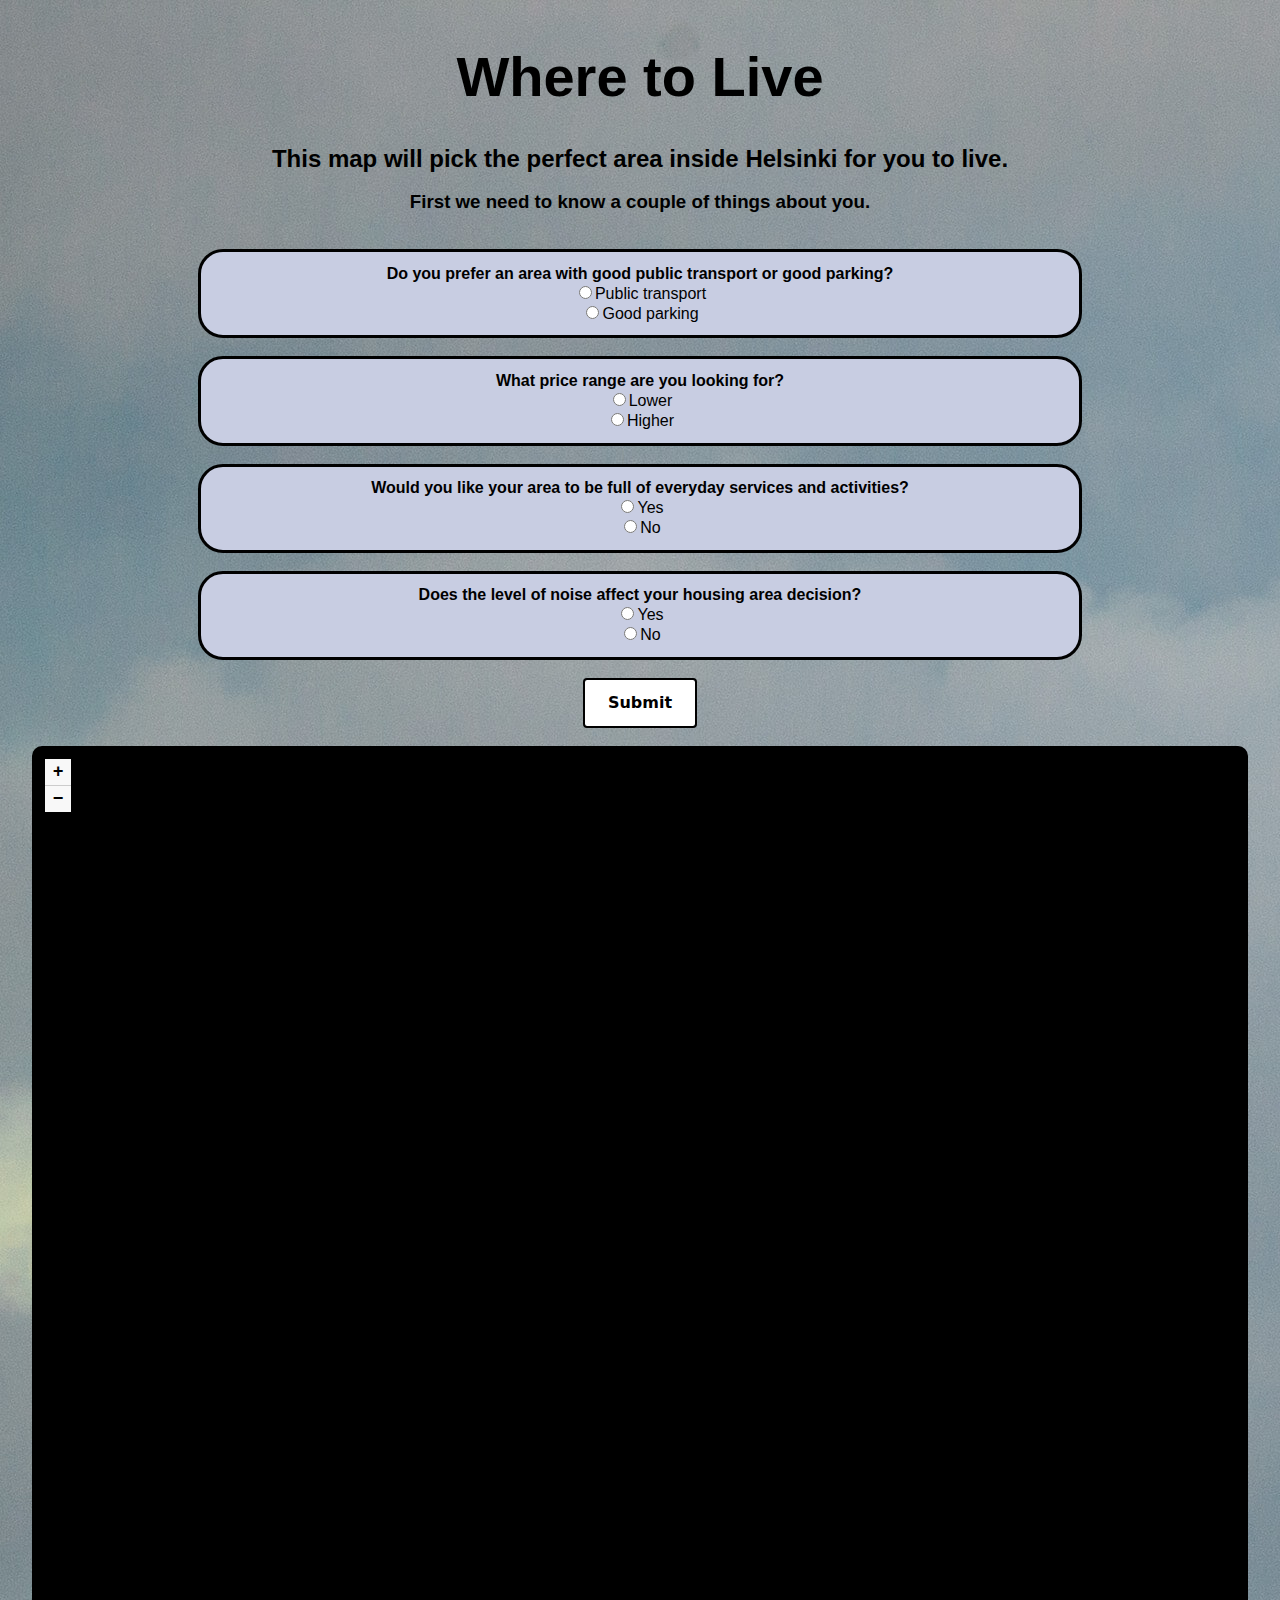
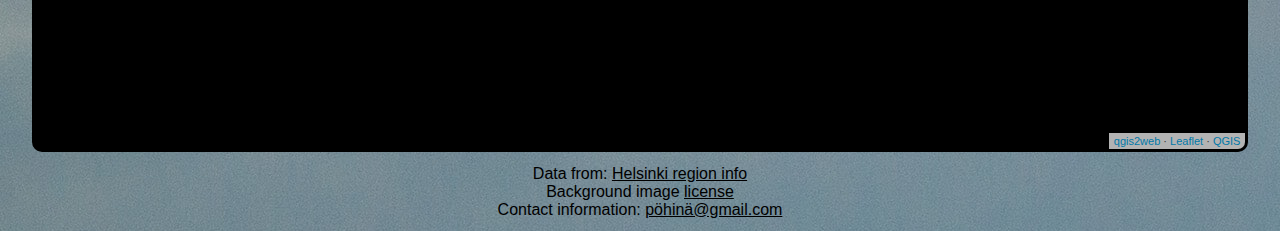
==== commit bce62c6d: "Minor changes" ====
--- a/index.html
+++ b/index.html
@@ -17,8 +17,6 @@
 
 body {
     background-image: url("HelsinkiBG.jpg"); 
-
-    
 }
         
         #map {
--- a/css/qgis2web.css
+++ b/css/qgis2web.css
@@ -10,9 +10,8 @@
             font-size: 350%;
             padding: 0;
             margin: 0;
-            font-family: Century Gothic;
-            text-align: center;
-
+            font-family: sans-serif;
+            text-align: center;
         }
 
 
@@ -21,7 +20,7 @@
 
             padding: 0;
             margin: 0;
-            font-family: Century Gothic;
+            font-family: sans-serif;
             text-align: center;
 
 
@@ -32,7 +31,7 @@
 
             padding: 0;
             margin: 0;
-            font-family: Century Gothic;
+            font-family: sans-serif;
             text-align: center;
 
 
@@ -44,7 +43,7 @@
 
             padding: 0;
             margin: 0;
-            font-family: Century Gothic;
+            font-family: sans-serif;
             text-align: center;
 
 
@@ -107,7 +106,7 @@
 
             text-align: center;
 
-            font-family: Century Gothic;
+            font-family: sans-serif;
 
             display: block;
 
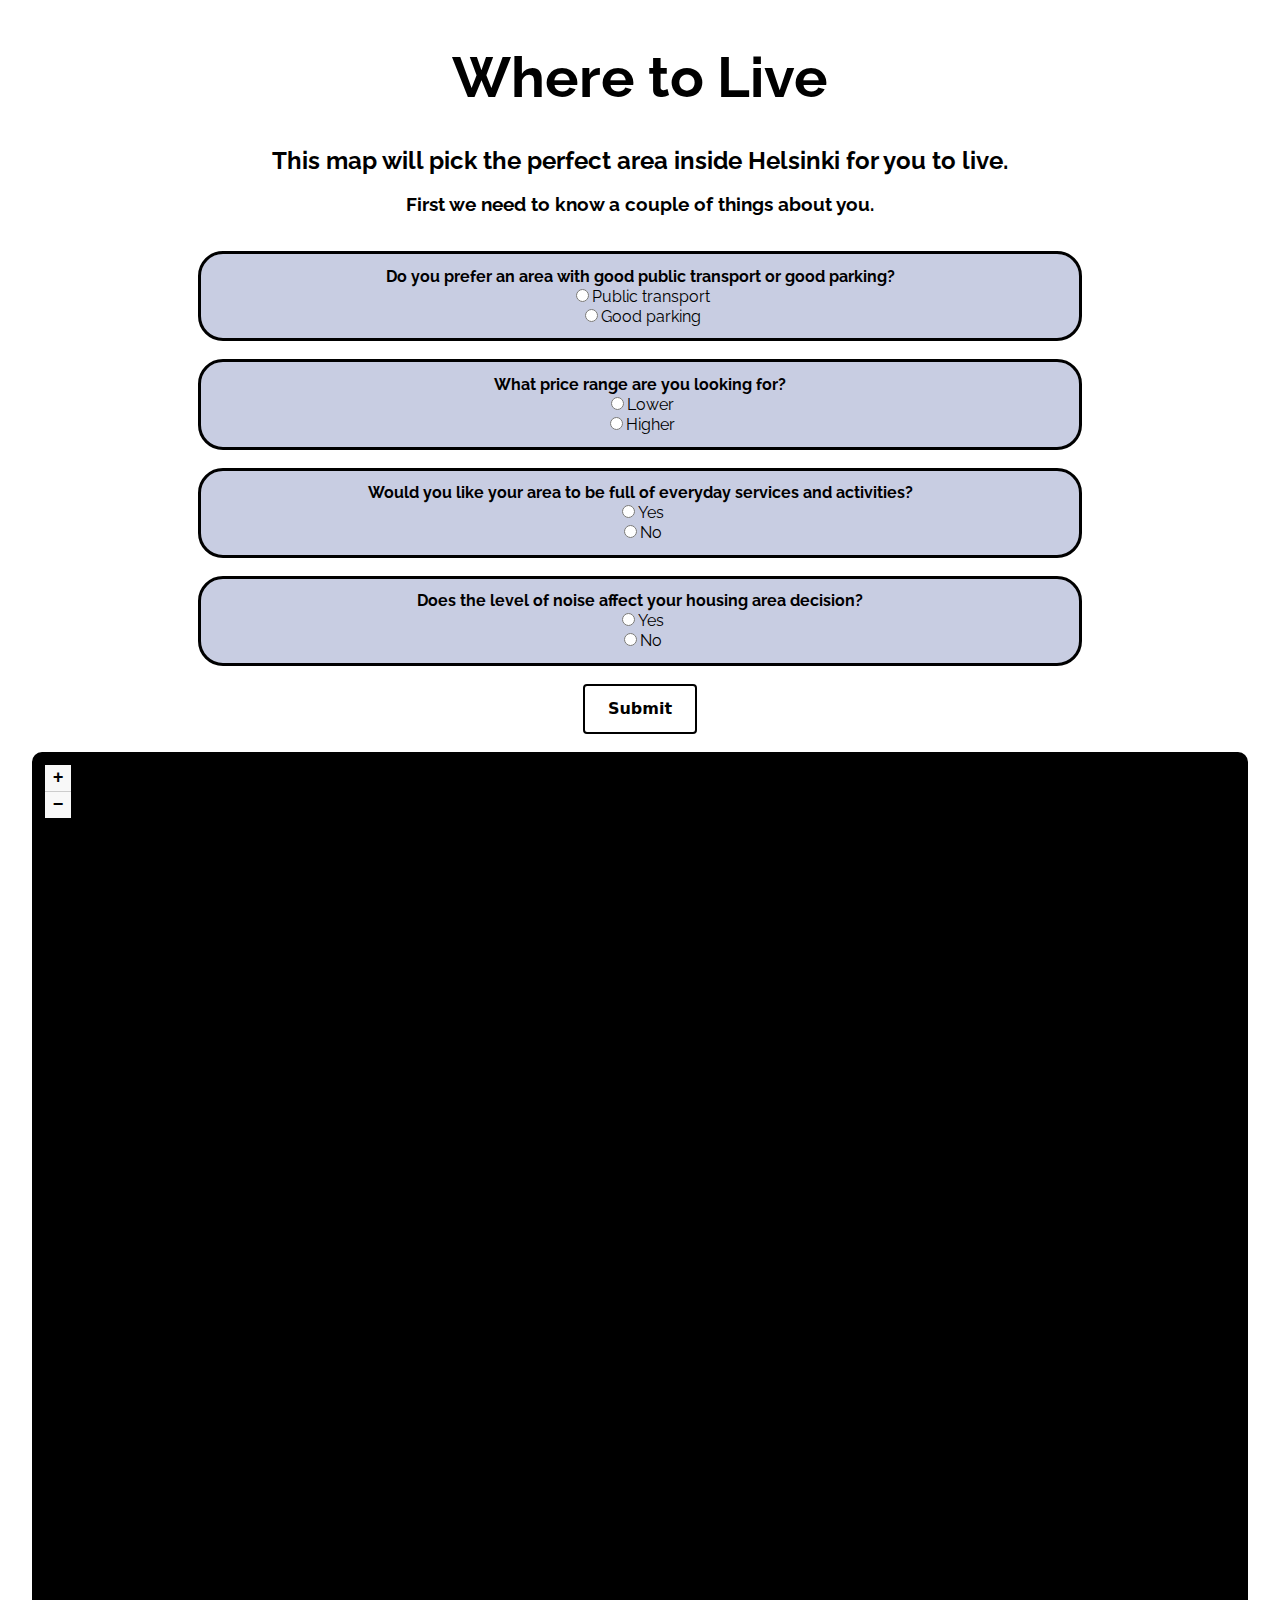
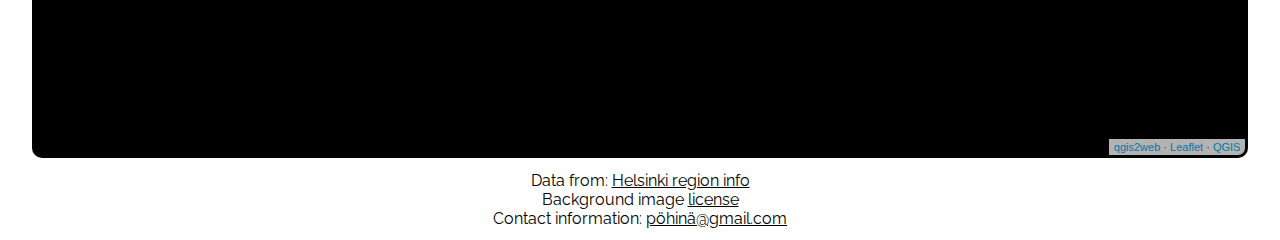
==== commit 4508f05d: "Changed the font styling used in the project" ====
--- a/index.html
+++ b/index.html
@@ -9,6 +9,7 @@
         <meta name="apple-mobile-web-app-capable" content="yes">
         <link rel="stylesheet" href="css/leaflet.css">
         <link rel="stylesheet" href="css/qgis2web.css"><link rel="stylesheet" href="css/fontawesome-all.min.css">
+        <link href="https://fonts.googleapis.com/css2?family=Raleway:wght@400;700&display=swap" rel="stylesheet">
         <style>
 
 a.ex1:hover, a.ex1:active {font-size: 110%;}
@@ -16,7 +17,7 @@
 a.ex3:hover, a.ex3:active {font-size: 110%;}    
 
 body {
-    background-image: url("HelsinkiBG.jpg"); 
+    background-image: url("99167-Helsinki.jpg"); 
 }
         
         #map {
@@ -128,660 +129,6 @@
 <br>
 
 
-
-
-<script>
-
- /* The function should be able to do the following things: 
-  
-    1. Adjust the opacity of the marker to make it pop up after clicking 'submit'.
-    
-    3. Show the reasons on text that make the specific area suitable in the first place. (popup)
-    
-    4. The function must also specify the areas in plural that are suitable for the respondent. 
-    
-    */
-
-
-    // the meat of the function itself //
-    function Pohina() {
-
-
-    // var declarations for input id elements //
-
-    // group 1 //
-    var rd1 = document.getElementById("pt");
-    var rd2 = document.getElementById("gp");
-    // group 2 //
-    var rd4 = document.getElementById("yes");
-    var rd5 = document.getElementById("no");
-    // group 3 //
-    var rd7 = document.getElementById("yes2");
-    var rd8 = document.getElementById("no2");
-    // group 4 // 
-    var rd10 = document.getElementById("yes3");
-    var rd11 = document.getElementById("no3");
-
-
-    // form //
-    var fo1 = document.getElementById("form");
-
-
-    // if else section //
-
-    // (rd1) conditional that checks user input, Helsinki South and Helsinki Central //
-
-    if(rd1.checked == true && rd5.checked == true && rd7.checked == true && rd11.checked == true){
-
-    document.getElementById("output").innerHTML = "<br>These are the perfect areas for you.</br>";
-
-
-    // defines the opacity of the selected markers //
-    helsinkis.setOpacity(1.0);
-    helsinkice.setOpacity(1.0);
-    helsinkiwe.setOpacity(0.0);
-    helsinkin.setOpacity(0.0);
-    helsinkine.setOpacity(0.0);
-    helsinkise.setOpacity(0.0);
-    helsinkie.setOpacity(0.0);
-    oster.setOpacity(0.0);
-
-
-    // sets the map to be lower in opacity //
-
-    layer_GoogleHybrid_0.setOpacity(0.5);
-
-    helsinkis.bindPopup("<b>You like good public transport and good service availability.</b><br></br>Helsinki South:<br>Kluuvi, Kamppi, Etu-Töölö").openPopup();
-    helsinkice.bindPopup("<b>You like good public transport and good service availability.</b><br></br>Helsinki Central:<br>Pasila, Kallio, Alppila").openPopup();
-
-
-
-
-    for(var i=0; i<fo1.length; i++)
-
-
-    fo1[i].checked = false;
-
-}
-
-
-    // rd1 Helsinki South, Helsinki Southeast and Helsinki East //
-
-    else if(rd1.checked == true && rd4.checked == true && rd7.checked == true && rd11.checked == true){
-
-    document.getElementById("output").innerHTML = "<br>These are the perfect areas for you.</br>";
-
-    // defines the opacity of the selected markers //
-    helsinkis.setOpacity(1.0);
-    helsinkice.setOpacity(0.0);
-    helsinkiwe.setOpacity(0.0);
-    helsinkin.setOpacity(0.0);
-    helsinkine.setOpacity(0.0);
-    helsinkise.setOpacity(0.0);
-    helsinkie.setOpacity(1.0);
-    oster.setOpacity(0.0);
-
-    // sets the map to be lower in opacity //
-    
-    layer_GoogleHybrid_0.setOpacity(0.5);
-
-    helsinkis.bindPopup("<b>You like good public transport and good service availability.</b><br></br>Helsinki South:<br>Kluuvi, Kamppi, Etu-Töölö").openPopup();
-    helsinkie.bindPopup("<b>You also might like cheaper housing prices and good service availability.</b><br></br>Helsinki East:<br>Itäkeskus, Myllypuro, Kontula").openPopup();
-    helsinkise.bindPopup("<b>You like good public transport and good housing.</b><br></br>Helsinki Southeast:<br>Kulosaari, Herttoniemi, Roihuvuori").openPopup();
-
-
-
-    for(var i=0; i<fo1.length; i++)
-
-
-    fo1[i].checked = false;
-
-
-
-    // rd1 Helsinki Northeast and Helsinki East //
-
-}   else if(rd1.checked == true && rd4.checked == true && rd7.checked == true && rd10.checked == true){
-
-
-    document.getElementById("output").innerHTML = "<br>These are the perfect areas for you.</br>";
-
-    // defines the opacity of the selected markers //
-    helsinkis.setOpacity(0.0);
-    helsinkice.setOpacity(0.0);
-    helsinkiwe.setOpacity(0.0);
-    helsinkin.setOpacity(0.0);
-    helsinkine.setOpacity(1.0);
-    helsinkise.setOpacity(0.0);
-    helsinkie.setOpacity(1.0);
-    oster.setOpacity(0.0);
-
-
-    // sets the map to be lower in opacity //
-    
-    layer_GoogleHybrid_0.setOpacity(0.5);
-
-
-    helsinkie.bindPopup("<b>You might like cheaper housing prices and good service availability.</b><br></br>Helsinki East:<br>Itäkeskus, Myllypuro, Kontula").openPopup();
-    helsinkine.bindPopup("<b>You like cheaper housing prices and okay service availability. These areas also have good public transport.</b><br></br>Helsinki Northeast:<br>Malmi, Puistola, Tapanila").openPopup();
-
-
-
-for(var i=0; i<fo1.length; i++)
-
-
-fo1[i].checked = false;
-
-
-}
-
-    // rd2 Helsinki North, Helsinki Northeast and Helsinki Östersundom //
-
-    else if(rd2.checked == true && rd5.checked == true && rd8.checked == true && rd10.checked == true) {
-
-    document.getElementById("output").innerHTML = "<br>These are the perfect areas for you.</br>";
-
-
-    // defines the opacity of the selected markers //
-    helsinkis.setOpacity(0.0);
-    helsinkice.setOpacity(0.0);
-    helsinkiwe.setOpacity(0.0);
-    helsinkin.setOpacity(1.0);
-    helsinkine.setOpacity(1.0);
-    helsinkise.setOpacity(0.0);
-    helsinkie.setOpacity(0.0);
-    oster.setOpacity(1.0);
-
-
-    // sets the map to be lower in opacity //
-    
-    layer_GoogleHybrid_0.setOpacity(0.5);
-
-
-
-    helsinkin.bindPopup("<b>You prefer good parking and a quieter area.</b><br>Helsinki North:<br>Pakila, Oulunkylä, Paloheinä").openPopup();
-    helsinkine.bindPopup("<b>You prefer good parking and a quieter area.</b><br>Helsinki Northeast:<br>Malmi, Puistola, Tapanila").openPopup();
-    oster.bindPopup("<b>You prefer good parking and a quieter area.</b><br>Östersundom<br>Salmenkallio, Karhusaari, Puroniitty").openPopup();
-
-
-
-    for(var i=0 ;i<fo1.length; i++)
-
-    
-
-    fo1[i].checked = false;
-
-
-    // rd2 Helsinki Southeast and Östersundom //
-}   else if(rd2.checked == true && rd5.checked == true && rd8.checked == true && rd10.checked == true){
-
-
-    document.getElementById("output").innerHTML = "<br>These are the perfect areas for you.</br>";
-
-
-    // defines the opacity of the selected markers //
-    helsinkis.setOpacity(0.0);
-    helsinkice.setOpacity(0.0);
-    helsinkiwe.setOpacity(0.0);
-    helsinkin.setOpacity(0.0);
-    helsinkine.setOpacity(0.0);
-    helsinkise.setOpacity(1.0);
-    helsinkie.setOpacity(0.0);
-    oster.setOpacity(1.0);
-
-
-    // sets the map to be lower in opacity //
-    
-    layer_GoogleHybrid_0.setOpacity(0.5);
-
-
-    helsinkise.bindPopup("<b>You prefer okay service availability, good parking and a quieter area.</b><br>Helsinki Southeast:<br>Kulosaari, Herttoniemi, Roihuvuori").openPopup();
-    oster.bindPopup("<b>You prefer good parking and a quieter area.</b><br>Östersundom:<br>Salmenkallio, Karhusaari, Puroniitty").openPopup();
-
-
-
-    for(var i=0 ;i<fo1.length; i++)
-
-    
-
-    fo1[i].checked = false;
-
-
-
-
-
-    // rd2 Helsinki East //
-
-
-} else if(rd2.checked == true && rd4.checked == true && rd7.checked == true && rd11.checked == true){
-
-
-    document.getElementById("output").innerHTML = "<br>This is the perfect area for you.</br>";
-
-
-    // defines the opacity of the selected markers //
-    helsinkis.setOpacity(0.0);
-    helsinkice.setOpacity(0.0);
-    helsinkiwe.setOpacity(0.0);
-    helsinkin.setOpacity(0.0);
-    helsinkine.setOpacity(0.0);
-    helsinkise.setOpacity(0.0);
-    helsinkie.setOpacity(1.0);
-    oster.setOpacity(0.0);
-
-
-    // sets the map to be lower in opacity //
-    
-    layer_GoogleHybrid_0.setOpacity(0.5);
-
-
-
-    helsinkie.bindPopup("<b>You prefer okay service availability, good parking and a cheaper area.</b><br>Helsinki East:<br>Itäkeskus, Myllypuro, Kontula").openPopup();
-
-
-    for(var i=0 ;i<fo1.length; i++)
-
-    
-
-    fo1[i].checked = false;
-
-
-}
-
-    // rd4 Helsinki Northeast, Helsinki East //
-    else if(rd4.checked == true && rd7.checked == true && rd10.checked == true){
-
-    document.getElementById("output").innerHTML = "<br>These are the perfect areas for you.</br>";
-
-
-    // defines the opacity of the selected markers //
-    helsinkis.setOpacity(0.0);
-    helsinkice.setOpacity(0.0);
-    helsinkiwe.setOpacity(0.0);
-    helsinkin.setOpacity(0.0);
-    helsinkine.setOpacity(1.0);
-    helsinkise.setOpacity(0.0);
-    helsinkie.setOpacity(1.0);
-    oster.setOpacity(0.0);
-
-
-    // sets the map to be lower in opacity //
-    
-    layer_GoogleHybrid_0.setOpacity(0.5);
-
-
-    helsinkin.bindPopup("<b>You prefer cheap housing prices.</b><br></br>Helsinki Northeast:<br>Malmi, Puistola, Tapanila").openPopup();
-    helsinkie.bindPopup("<b>You prefer cheap housing prices.</b><br></br>Helsinki East:<br>Itäkeskus<br>Myllypuro").openPopup();
-
-
-
-    for(var i=0; i<fo1.length; i++)
-
-    fo1[i].checked = false;
-
-}   
-
-    // rd4 Helsinki Northeast //
-    else if (rd4.checked == true && rd8.checked == true && rd10.checked == true){
-
-    document.getElementById("output").innerHTML = "<br>These are the perfect areas for you.</br>";
-
-
-    // defines the opacity of the selected markers //
-    helsinkis.setOpacity(0.0);
-    helsinkice.setOpacity(0.0);
-    helsinkiwe.setOpacity(0.0);
-    helsinkin.setOpacity(0.0);
-    helsinkine.setOpacity(1.0);
-    helsinkise.setOpacity(0.0);
-    helsinkie.setOpacity(0.0);
-    oster.setOpacity(0.0);
-
-
-    // sets the map to be lower in opacity //
-    
-    layer_GoogleHybrid_0.setOpacity(0.5);
-
-
-    helsinkine.bindPopup("<b>You prefer cheap housing prices.</b><br></br>Helsinki Northeast:<br>Malmi, Puistola, Tapanila").openPopup();
-
-
-    for(var i=0; i<fo1.length; i++)
-
-    fo1[i].checked = false;
-
-
-}
-
-    // rd5 Helsinki South, Helsinki Central, Helsinki Southeast, Helsinki West //
-
-    else if(rd5.checked == true && rd7.checked == true && rd11.checked == true){
-
-    document.getElementById("output").innerHTML = "<br>These are the perfect areas for you.</br>";
-
-
-    // defines the opacity of the selected markers //
-    helsinkis.setOpacity(1.0);
-    helsinkice.setOpacity(1.0);
-    helsinkiwe.setOpacity(1.0);
-    helsinkin.setOpacity(0.0);
-    helsinkine.setOpacity(0.0);
-    helsinkise.setOpacity(1.0);
-    helsinkie.setOpacity(0.0);
-    oster.setOpacity(0.0);
-
-
-    // sets the map to be lower in opacity //
-    
-    layer_GoogleHybrid_0.setOpacity(0.5);
-
-
-    helsinkis.bindPopup("<b>This is the most central area available with the highest housing prices.</b><br></br>Helsinki South:<br>Kluuvi, Kamppi, Etu-Töölö").openPopup();
-    helsinkice.bindPopup("<b>This is a nice central area in Helsinki with a lot of everyday services and activities.</b><br></br>Helsinki Central:<br>Pasila, Kallio, Alppila").openPopup();
-    helsinkise.bindPopup("<b>This is a quieter area and more secluded area that still has a good amount of services.</b><br></br>Helsinki Southeast:<br>Kulosaari, Herttoniemi, Roihuvuori").openPopup();
-    helsinkiwe.bindPopup("<b>This is a quieter area and more secluded area that still has a good amount of services.</b><br></br>Helsinki West:<br>Haaga, Pitäjänmäki, Kannelmäki").openPopup();
-
-
-
-    for(var i=0; i<fo1.length; i++)
-
-    fo1[i].checked = false;
-
-
-}   
-
-    // rd5 Helsinki West, Helsinki Southeast and Helsinki Östersundom //
-
-    else if(rd5.checked == true && rd8.checked == true && rd10.checked == true){
-
-    document.getElementById("output").innerHTML = "<br>These are the perfect areas for you.</br>";
-
-
-    // defines the opacity of the selected markers //
-    helsinkis.setOpacity(0.0);
-    helsinkice.setOpacity(0.0);
-    helsinkiwe.setOpacity(1.0);
-    helsinkin.setOpacity(0.0);
-    helsinkine.setOpacity(0.0);
-    helsinkise.setOpacity(1.0);
-    helsinkie.setOpacity(0.0);
-    oster.setOpacity(1.0);
-
-    // sets the map to be lower in opacity //
-    
-    layer_GoogleHybrid_0.setOpacity(0.5);
-
- 
-    helsinkiwe.bindPopup("<b>The price of housing is irrelevant to you but you prefer a quieter area.</b><br></br>Helsinki West:<br>Haaga, Pitäjänmäki, Kannelmäki").openPopup();
-    helsinkise.bindPopup("<b>The price of housing is irrelevant to you but you prefer a quieter area.</b><br></br>Helsinki Southeast:<br>Kulosaari, Herttoniemi, Roihuvuori").openPopup();
-    oster.bindPopup("<b>The price of housing is irrelevant to you but you prefer a quieter area.</b><br></br>Östersundom:<br>Salmenkallio, Karhusaari, Puroniitty").openPopup();
-
-
-for(var i=0; i<fo1.length; i++)
-
-fo1[i].checked = false;    
-
-
-
-}
-
-    // rd7 Helsinki South, Helsinki Central and Helsinki East //
-
-    else if(rd7.checked == true && rd11.checked == true){
-
-    document.getElementById("output").innerHTML = "<br>These are the perfect areas for you.</br>";
-
-
-    // defines the opacity of the selected markers //
-    helsinkis.setOpacity(1.0);
-    helsinkice.setOpacity(1.0);
-    helsinkiwe.setOpacity(0.0);
-    helsinkin.setOpacity(0.0);
-    helsinkine.setOpacity(0.0);
-    helsinkise.setOpacity(0.0);
-    helsinkie.setOpacity(1.0);
-    oster.setOpacity(0.0);
-
-    // sets the map to be lower in opacity //
-    
-    layer_GoogleHybrid_0.setOpacity(0.5);
-
-
-    helsinkis.bindPopup("<b>Most services are found at this area.</b><br></br>Helsinki South:<br>Kluuvi, Kamppi, Etu-Töölö").openPopup();
-    helsinkice.bindPopup("<b>A lot of services are found at this area.</b><br></br>Helsinki Central:<br>Pasila, Kallio, Alppila").openPopup();
-    helsinkie.bindPopup("<b>A lot of services are found at this area.</b><br></br>Helsinki East:<br>Itäkeskus<br>Myllypuro").openPopup();
-
-
-
-    for(var i=0; i<fo1.length; i++)
-
-    fo1[i].checked = false;
-
-}   
-
-    // rd7 Helsinki Northeast, Helsinki Southeast //
-
-    else if(rd7.checked == true && rd10.checked == true){
-
-        document.getElementById("output").innerHTML = "<br>These are the perfect areas for you.</br>";
-
-
-    // defines the opacity of the selected markers //
-    helsinkis.setOpacity(0.0);
-    helsinkice.setOpacity(0.0);
-    helsinkiwe.setOpacity(0.0);
-    helsinkin.setOpacity(0.0);
-    helsinkine.setOpacity(1.0);
-    helsinkise.setOpacity(1.0);
-    helsinkie.setOpacity(0.0);
-    oster.setOpacity(0.0);
-
-
-    // sets the map to be lower in opacity //
-    
-    layer_GoogleHybrid_0.setOpacity(0.5);
-
-
-    helsinkine.bindPopup("<b>This area has ok service availability and not a lot of noise.</b><br></br>Helsinki Northeast:<br>Malmi, Puistola, Tapanila").openPopup();
-    helsinkise.bindPopup("<b>This area has ok service availability and not a lot of noise.</b><br></br>Helsinki Southeast:<br>Kulosaari, Herttoniemi, Roihuvuori").openPopup();
-
-
-
-    for(var i=0; i<fo1.length; i++)
-
-    fo1[i].checked = false;
-
-
-    }
-
-    
-    // rd8 Helsinki North, Helsinki West, Helsinki Northeast and Helsinki Östersundom //
-
-    else if(rd8.checked == true && rd10.checked == true){
-
-    document.getElementById("output").innerHTML = "<br>These are the perfect areas for you.</br>";
-
-
-    // defines the opacity of the selected markers //
-    helsinkis.setOpacity(0.0);
-    helsinkice.setOpacity(0.0);
-    helsinkiwe.setOpacity(1.0);
-    helsinkin.setOpacity(1.0);
-    helsinkine.setOpacity(1.0);
-    helsinkise.setOpacity(0.0);
-    helsinkie.setOpacity(0.0);
-    oster.setOpacity(1.0);
-
-
-    // sets the map to be lower in opacity //
-    
-    layer_GoogleHybrid_0.setOpacity(0.5);
-
-
-    
-    helsinkin.bindPopup("<b>This area doesn't have a lot of services but is more secluded.</b><br></br>Helsinki North:<br>Pakila, Oulunkylä, Paloheinä").openPopup();
-    helsinkiwe.bindPopup("<b>This area doesn't have a lot of services but is more secluded.</b><br></br>Helsinki West:<br>Haaga, Pitäjänmäki, Kannelmäki").openPopup();
-    helsinkine.bindPopup("<b>This area doesn't have a lot of services but is more secluded.</b><br></br>Helsinki Northeast:<br>Malmi, Puistola, Tapanila").openPopup();
-    oster.bindPopup("<b>This area doesn't have a lot of services but is more secluded.</b><br></br>Östersundom:<br>Salmenkallio, Karhusaari, Puroniitty").openPopup();
-
-    
-
-    for(var i=0; i<fo1.length; i++)
-
-    fo1[i].checked = false;
-
-}   
-
-    // rd8 Helsinki Southeast, Helsinki Northeast and Helsinki North //
-
-    else if(rd8.checked == true && rd11.checked == true){
-
-        document.getElementById("output").innerHTML = "<br>These are the perfect areas for you.</br>";
-
-
-    // defines the opacity of the selected markers //
-    helsinkis.setOpacity(0.0);
-    helsinkice.setOpacity(0.0);
-    helsinkiwe.setOpacity(0.0);
-    helsinkin.setOpacity(1.0);
-    helsinkine.setOpacity(1.0);
-    helsinkise.setOpacity(1.0);
-    helsinkie.setOpacity(0.0);
-    oster.setOpacity(1.0);
-
-    // sets the map to be lower in opacity //
-    
-    layer_GoogleHybrid_0.setOpacity(0.5);
-
-
-    helsinkin.bindPopup("<b>This area doesn't have a lot of noise and minimal service availability.</b><br></br>Helsinki North:<br>Pakila, Oulunkylä, Paloheinä").openPopup();
-    helsinkise.bindPopup("<b>This area doesn't have a lot of noise and okay service availability.</b><br></br>Helsinki Southeast:<br>Kulosaari, Herttoniemi, Roihuvuori").openPopup();
-    oster.bindPopup("<b>This area is very quiet and peaceful but doesn't have a lot of services. Housing prices are also be a little higher in this area.</b><br></br>Östersundom:<br>Salmenkallio, Karhusaari, Puroniitty").openPopup();
-
-
-
-    for(var i=0; i<fo1.length; i++)
-
-    fo1[i].checked = false;
-
-}   
-
-
-    // rd10 Helsinki West, Helsinki North, Helsinki Northeast, Helsinki Southeast and Helsinki Östersundom //
-
-    else if(rd10.checked == true && rd2.checked == true && rd5.checked == true && rd8.checked == true){
-
-    document.getElementById("output").innerHTML = "<br>These are the perfect areas for you.</br>";
-
-
-    // defines the opacity of the selected markers //
-    helsinkis.setOpacity(0.0);
-    helsinkice.setOpacity(0.0);
-    helsinkiwe.setOpacity(1.0);
-    helsinkin.setOpacity(1.0);
-    helsinkine.setOpacity(1.0);
-    helsinkise.setOpacity(0.0);
-    helsinkie.setOpacity(0.0);
-    oster.setOpacity(1.0);
-
-    // sets the map to be lower in opacity //
-    
-    layer_GoogleHybrid_0.setOpacity(0.5);
-
-
-    helsinkiwe.bindPopup("<b>This area doesn't usually have a lot of noise.</b><br></br>Helsinki West:<br>Haaga, Pitäjänmäki, Kannelmäki").openPopup();
-    helsinkin.bindPopup("<b>This area doesn't usually have a lot of noise.</b><br></br>Helsinki North:<br>Pakila, Oulunkylä, Paloheinä").openPopup();
-    helsinkine.bindPopup("<b>This area doesn't usually have a lot of noise.</b><br></br>Helsinki Northeast:<br>Malmi, Puistola, Tapanila").openPopup();
-    helsinkise.bindPopup("<b>This area doesn't usually have a lot of noise.</b><br></br>Helsinki Southeast:<br>Kulosaari, Herttoniemi, Roihuvuori").openPopup();
-    oster.bindPopup("<b>This area doesn't usually have a lot of noise.</b><br></br>Östersundom:<br>Karhusaari, Puroniitty, Talosaari").openPopup();
-
-    for(var i=0; i<fo1.length; i++)
-
-    fo1[i].checked = false;
-
-}
-
-    // rd11 Helsinki South, Helsinki Central, Helsinki East //
-    
-    else if(rd11.checked == true && rd1.checked == true && rd5.checked == true && rd7.checked == true){
-
-    document.getElementById("output").innerHTML = "<br>These are the perfect areas for you.</br>";
-
-    // defines the opacity of the selected markers //
-    helsinkis.setOpacity(1.0);
-    helsinkice.setOpacity(1.0);
-    helsinkiwe.setOpacity(0.0);
-    helsinkin.setOpacity(0.0);
-    helsinkine.setOpacity(0.0);
-    helsinkise.setOpacity(0.0);
-    helsinkie.setOpacity(1.0);
-    oster.setOpacity(0.0);
-
-    // sets the map to be lower in opacity //
-    
-    layer_GoogleHybrid_0.setOpacity(0.5);
-
-
-    helsinkis.bindPopup("<b>This might be a good area for you.</b><br></br>Helsinki South:<br>Kluuvi, Kamppi, Etu-Töölö").openPopup();
-    helsinkice.bindPopup("<b>This might be a good area for you.</b><br></br>Helsinki Central:<br>Pasila, Kallio, Alppila").openPopup();
-    helsinkie.bindPopup("<b>This might be a good area for you.</b><br></br>Helsinki East:<br>Itäkeskus<br>Myllypuro").openPopup();
-
-    for(var i=0; i<fo1.length; i++)
-
-    fo1[i].checked = false;
-
-}   
-
-
-
-    else {
-        
-        // alerts the user that they need to take action by clicking some of the options //
-
-        alert("You have to select at least one option from each column!");
-
-        // resets the markers to their default state //
-
-        helsinkis.setOpacity(0.0);
-        helsinkice.setOpacity(0.0);
-        helsinkiwe.setOpacity(0.0);
-        helsinkin.setOpacity(0.0);
-        helsinkine.setOpacity(0.0);
-        helsinkise.setOpacity(0.0);
-        helsinkie.setOpacity(0.0);
-        oster.setOpacity(0.0);
-
-
-
-        // resets the p element to its default state by giving it an empty string //
-
-        document.getElementById("output").innerHTML = "";
-
-
-
-        // resets the radio buttons to their default state //
-
-        for(var i=0; i<fo1.length; i++)
-
-        fo1[i].checked = false;
-
-
-        // resets the Google Hybrid layer back to 1.0 //
-
-        layer_GoogleHybrid_0.setOpacity(1.0);
-
-
-    
-
-
-    }
-};
-
-
-
-
-</script>
-
-
         <div id="map">
         </div>
         <script src="js/qgis2web_expressions.js"></script>
@@ -793,7 +140,7 @@
         <script src="js/rbush.min.js"></script>
         <script src="js/labelgun.min.js"></script>
         <script src="js/labels.js"></script>
-
+        <script src="js/pohina.js"></script>
 
 
         <script>
--- a/css/qgis2web.css
+++ b/css/qgis2web.css
@@ -10,7 +10,7 @@
             font-size: 350%;
             padding: 0;
             margin: 0;
-            font-family: sans-serif;
+            font-family: 'Raleway', sans-serif;
             text-align: center;
         }
 
@@ -20,7 +20,7 @@
 
             padding: 0;
             margin: 0;
-            font-family: sans-serif;
+            font-family: 'Raleway', sans-serif;
             text-align: center;
 
 
@@ -31,7 +31,7 @@
 
             padding: 0;
             margin: 0;
-            font-family: sans-serif;
+            font-family: 'Raleway', sans-serif;
             text-align: center;
 
 
@@ -43,7 +43,7 @@
 
             padding: 0;
             margin: 0;
-            font-family: sans-serif;
+            font-family: 'Raleway', sans-serif;
             text-align: center;
 
 
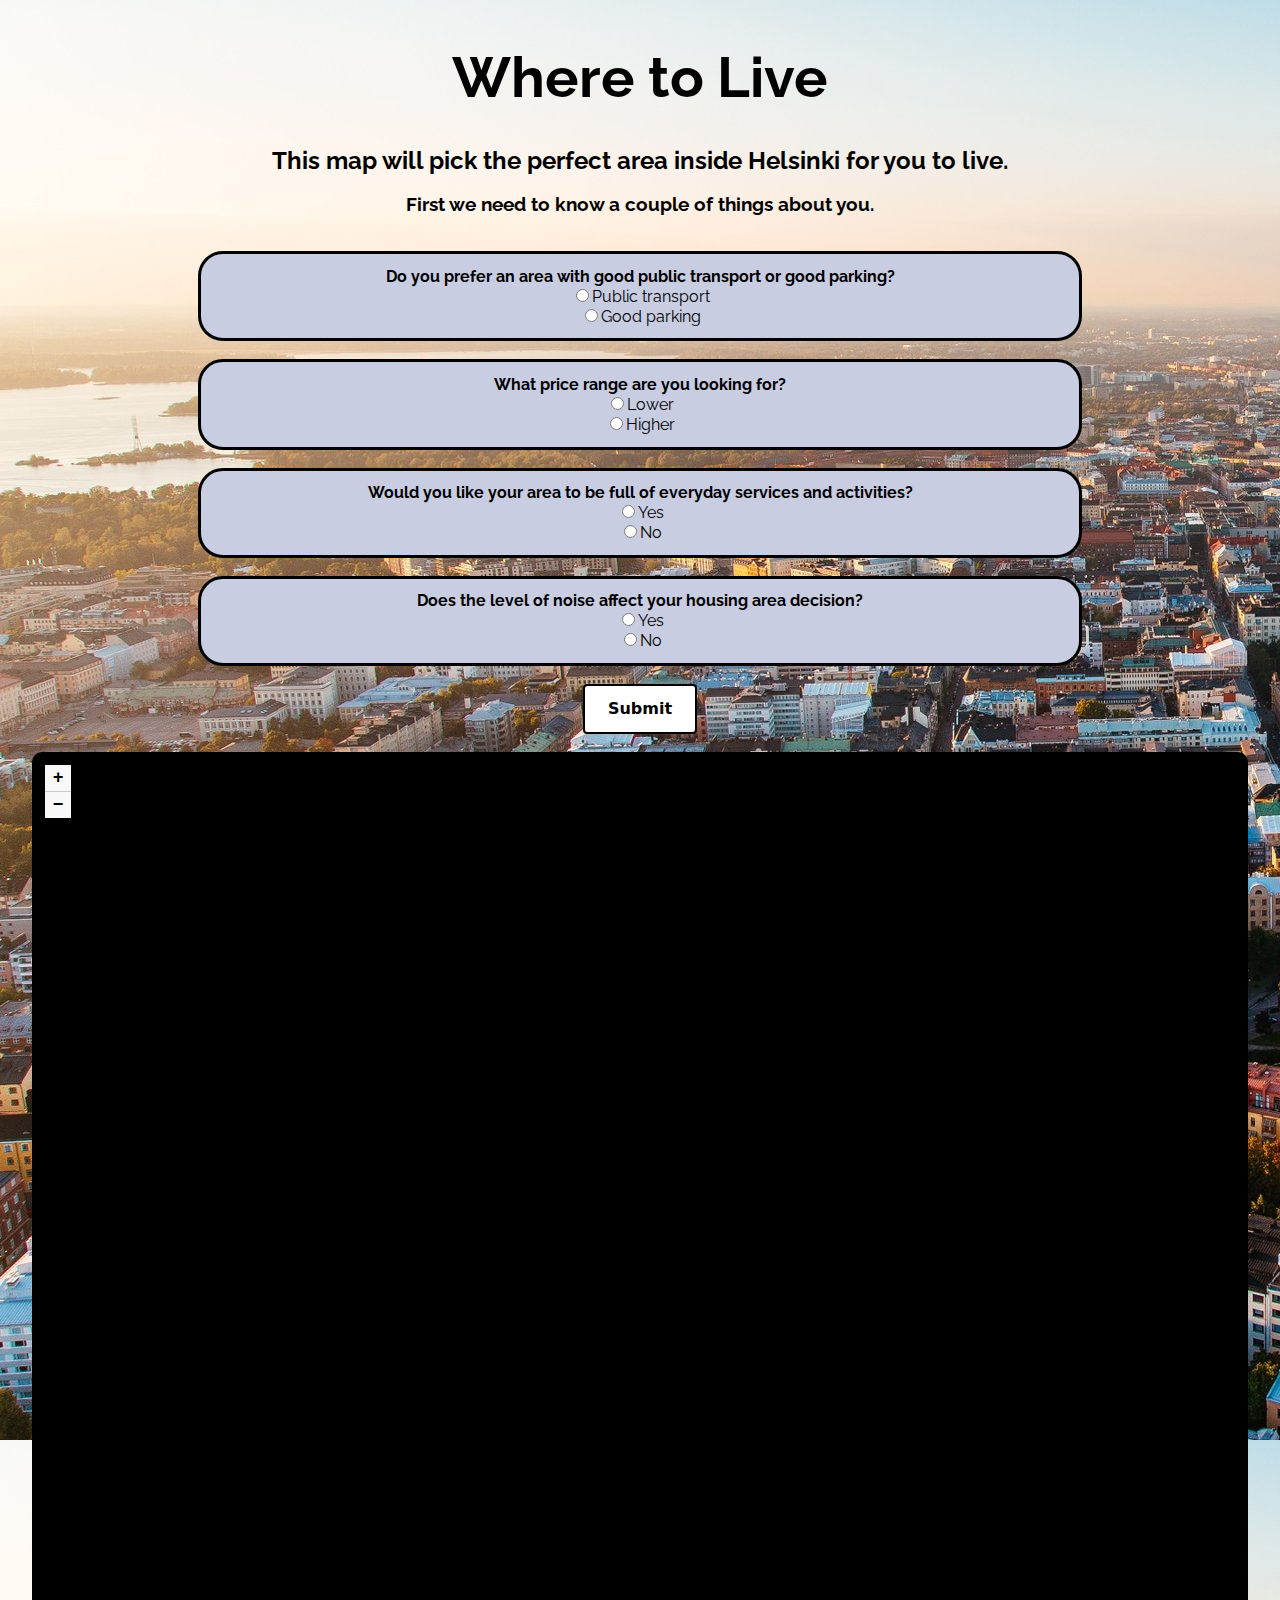
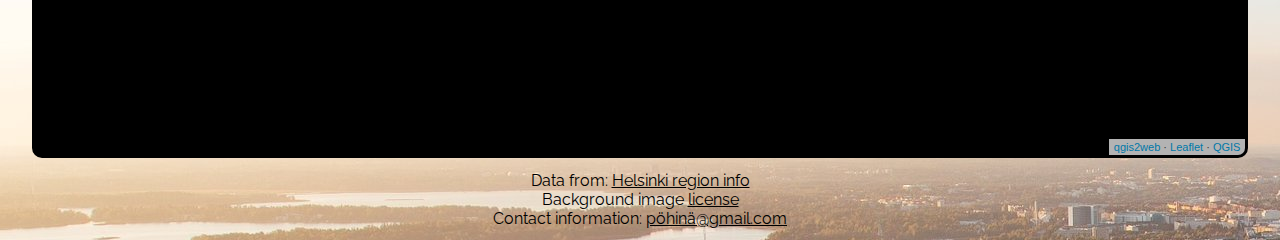
==== commit cf08d5e1: "Changed the images within the project" ====
--- a/index.html
+++ b/index.html
@@ -17,7 +17,7 @@
 a.ex3:hover, a.ex3:active {font-size: 110%;}    
 
 body {
-    background-image: url("99167-Helsinki.jpg"); 
+    background-image: url("images/99167-Helsinki.jpg"); 
 }
         
         #map {
